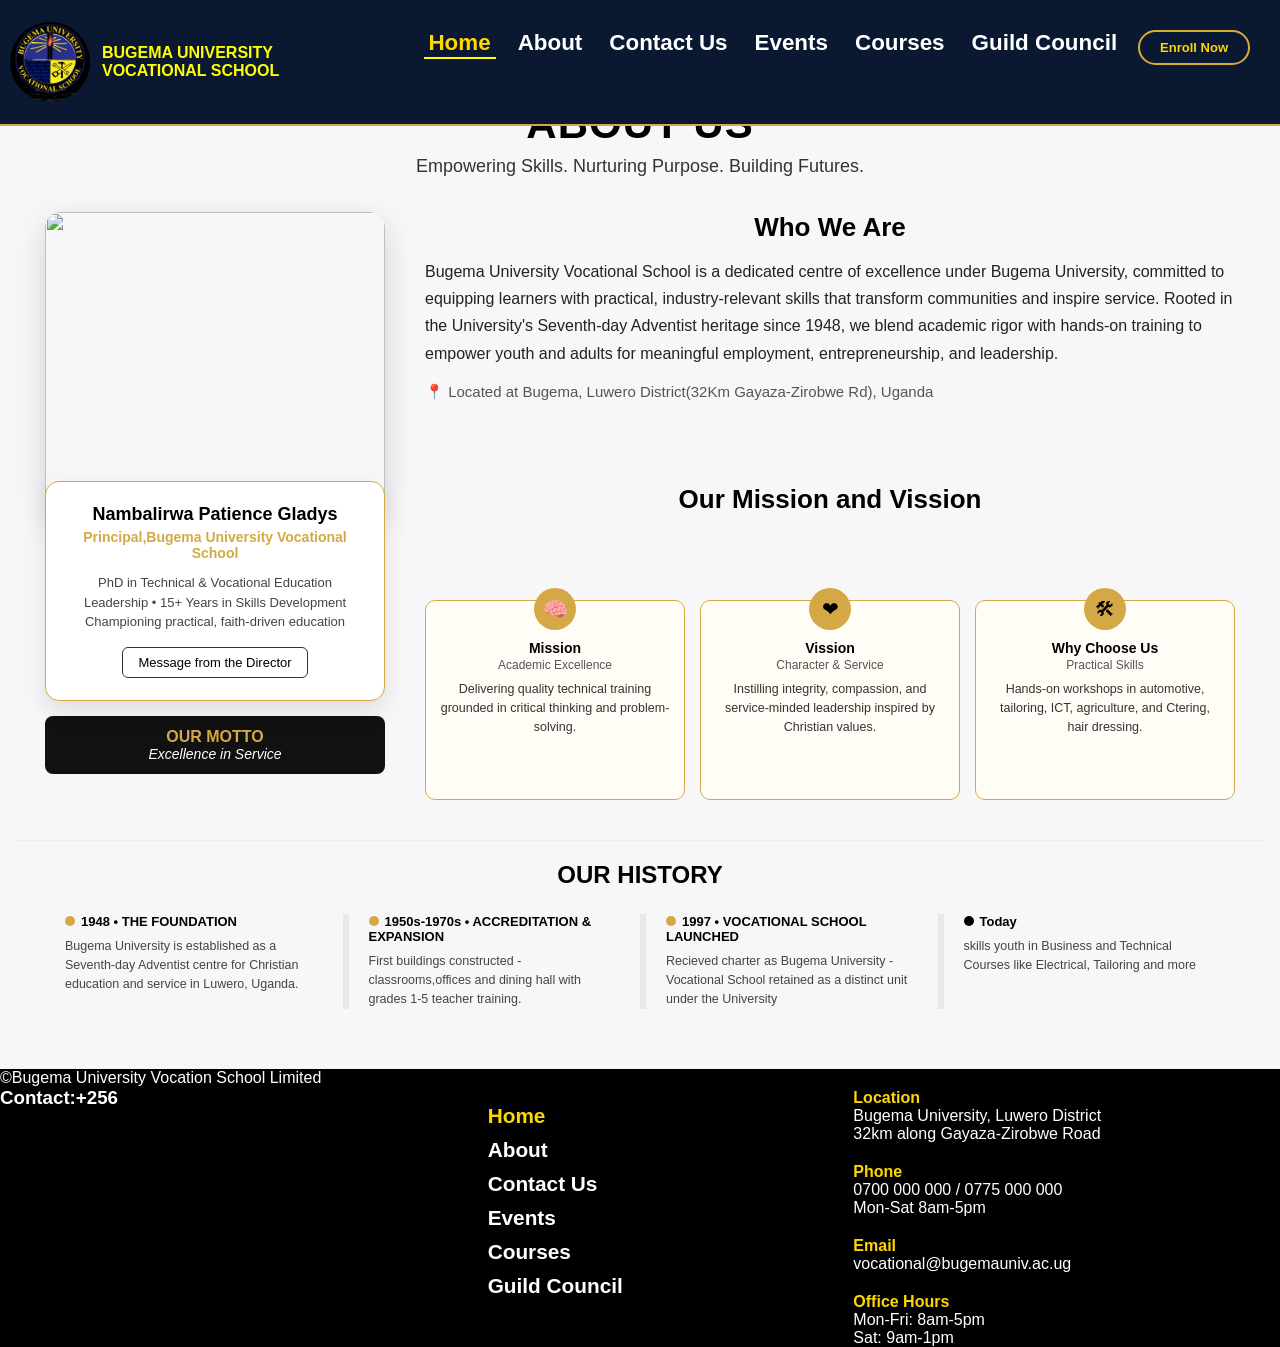
==== about.html @ 48e1a42b "first commit" ====
<!DOCTYPE html>
<html lang="en">
<head>
    <meta charset="UTF-8">
    <meta name="viewport" content="width=device-width, initial-scale=1.0">
    <title>about</title>
    <link rel="stylesheet" href="css/style.css">
</head>
<body>
        <!--navigation bar-->
<header>
<nav class="navbar">
   <div class="logo">
    <img  src="images\logo2.jpg" alt="logo">
    <b style="color:yellow; line-height:1.1;">BUGEMA UNIVERSITY<br>VOCATIONAL SCHOOL</b>
  </div>
  <!--Hambeguer Menu icons-->
  <div class="hambeguer-wrap" id="hambeguerWrap" onclick="toggleNav()">
  <div class="hambeguer">
    <span></span><span></span><span></span>
  </div>
  </div>

  <ul class="links hamdrawer" id="drawer">
      <div class="h1header">
  <h1>Bugema University Vocational School</h1>

  </div>
    <li class="home-active"><a  class="active ham-link" href="index.html"> <span>🏠</span>Home</a></li>
    <li><a href="about.html"  class="ham-link"><span>📖</span>About</a></li>
    <li><a href="contact.html" class="ham-link"><span>📞</span>Contact Us</a></li>
    <li><a href="event.html"  class="ham-link"><span>📆</span>Events</a></li>
    <li><a href="courses.html" class="ham-link"><span>📚</span>Courses</a></li>
    <li><a href="guild.html" class="ham-link"><span>👥</span>Guild Council</a></li>
      <div class="btn">
      <button><a  href="enroll.html" target="_blank" class="ham-button"><span>📝</span>Enroll Now</a></button>
  </div>
  </ul>
</nav>
<!--Overlay for navBar-->
<div class="overlay" id="overlay" onclick="toggleNav()"></div>
</header>
<!--about Content-->
 <div class="about-title">
      <h1>ABOUT US</h1>
      <p>Empowering Skills. Nurturing Purpose. Building Futures.</p>
    </div>

    <div class="about-main">
      <div class="director-img">
        <img src="images">
        <div class="director-card">
          <h3>Nambalirwa Patience Gladys</h3>
          <div class="role">Principal,Bugema University Vocational School</div>
          <p>PhD in Technical & Vocational Education Leadership • 15+ Years in Skills Development Championing practical, faith-driven education</p>
          <div class="director-btn-outline">Message from the Director</div>
        </div>
        <div class="motto">OUR MOTTO <span>Excellence in Service</span></div>
      </div>

      <div class="about-content">
        <h2>Who We Are</h2>
        <p class="desc">Bugema University Vocational School is a dedicated centre of excellence under Bugema University, committed to equipping learners with practical, industry-relevant skills that transform communities and inspire service. Rooted in the University's Seventh-day Adventist heritage since 1948, we blend academic rigor with hands-on training to empower youth and adults for meaningful employment, entrepreneurship, and leadership.</p>
        <div class="about-locate">📍 Located at Bugema, Luwero District(32Km Gayaza-Zirobwe Rd), Uganda </div>

        <h2 style="margin-top:80px;">Our Mission and Vission</h2>
        <div class="about-pillars">
          <div class="pillar"><div class="icon">🧠</div><h4>Mission</h4><small>Academic Excellence</small><p>Delivering quality technical training grounded in critical thinking and problem-solving.</p></div>
          <div class="pillar"><div class="icon">❤</div><h4>Vission</h4><small>Character & Service</small><p>Instilling integrity, compassion, and service-minded leadership inspired by Christian values.</p></div>
          <div class="pillar"><div class="icon">🛠</div><h4>Why Choose Us</h4><small>Practical Skills</small><p>Hands-on workshops in automotive, tailoring, ICT, agriculture, and Ctering, hair dressing.</p></div>
        </div>
      </div>
    </div>

    <div class="history">
      <h2>OUR HISTORY</h2>
      <div class="timeline">
        <div class="time-item"><h4><span class="dot"></span>1948 • THE FOUNDATION</h4><p>Bugema University is established as a Seventh-day Adventist centre for Christian education and service in Luwero, Uganda.</p></div>
        <div class="time-item"><h4><span class="dot"></span>1950s-1970s • ACCREDITATION & EXPANSION</h4><p>First buildings constructed -classrooms,offices and dining hall with grades 1-5 teacher training.</p></div>
        <div class="time-item"><h4><span class="dot"></span>1997 • VOCATIONAL SCHOOL LAUNCHED</h4><p>Recieved charter as Bugema University - Vocational School retained as a distinct unit under the University</p></div>
        <div class="time-item"><h4><span class="dot" style="background:black;"></span>Today</h4><p>skills youth in Business and Technical Courses like Electrical, Tailoring and more</p></div>
      </div>
    </div>

    <!--Footer-->
<footer>
  <div class="footer">
    <p>&copy;Bugema University Vocation School Limited</p>
    <h3>Contact:+256</h3>
    <h3><a href="mailto:Email:bugemavoc@gmail.com"></a></h3>
  </div>
  <div class="links">
    <ul class="nav-links">
   <li><a class="active " href="index.html">Home</a></li>
    <li><a href="about.html">About</a></li>
    <li><a href="contact.html">Contact Us</a></li>
    <li><a href="event.html">Events</a></li>
    <li><a href="courses.html">Courses</a></li>
      <li><a href="guild.html">Guild Council</a></li>
  
    </ul>
  </div>
 <div class="location">
   <div class="info-item"><div><b>Location</b><br>Bugema University, Luwero District<br>32km along Gayaza-Zirobwe Road</div></div>
      <div class="info-item"><div><b>Phone</b><br>0700 000 000 / 0775 000 000<br>Mon-Sat 8am-5pm</div></div>
      <div class="info-item"><div><b>Email</b><br>vocational@bugemauniv.ac.ug</div></>
      <div class="info-item"><div><b>Office Hours</b><br>Mon-Fri: 8am-5pm<br>Sat: 9am-1pm</div></div>
 </div>
</footer>
    <script  src="js/script.js"></script>
</body>
</html>
---- css/style.css ----
* {
    padding: 0;
    margin: 0;
    box-sizing: border-box;
   

    a {
        text-decoration: none;
    }
}

body {
    font-family: 'Poppins', sans-serif;
    background: #f2f6ff;
       background: #f7f7f9 !important;
    width: 100%;
    height: 100%;
}


    :root {
        --navy: #0a1931;
        --navy-card: rgba(10, 25, 49, 0.92);
        --gold: #d4af37;
        --gold-light: #f7d774;
        --gold-btn: #e8b84a;
        --green: #25d366;
        --green-dark: #128c7e;
    }
/* Navigation Bar */
header {
    position: relative;
}

header nav {
    display: flex;
    flex-direction: row;
    justify-content: space-between;
    align-content: center;
    padding: 10px;
    position: fixed;
    width: 100vw;
    top: 0;
    left: 0;
    z-index: 999;
    background-color: rgb(104, 104, 253);
    background-color: #0A1931;
    height: 14vh;
    border-bottom: 2px solid #d4a844;

}

nav ul {
    display: flex;
    gap: 15px;
    padding: 20px;
    justify-content: center;
    list-style-type: none;
    font-family: 'Franklin Gothic Medium', 'Arial Narrow', Arial, sans-serif;

}

nav ul li a.active {
    color: gold;
    position: relative;
}

nav ul li a.active::before {
    content: "";
    position: absolute;
    top: 0;
    left: 2px;
    width: 70%;
    padding: 10px;
    border-bottom: 2px solid yellow;
    bottom: 2px;
}

nav ul li a {
    color: darkblue;
    font-size: 1.4rem;
    font-weight: bold;
    color: #ffffff;
    text-decoration: none;
    padding: 6px;

}

nav ul li a:hover {
    cursor: pointer;
    /* color: rgb(72, 72, 206); */
    color: gold;
    transition: color 0.5s ease;
}

nav .logo {
    /* background: white; */
    display: flex;
    align-items: center;
    gap: 12px;
    justify-content: center;
    /* flex-shrink: 0; */
    /* text-align: center; */
}

nav .logo img {
    width: 80px;
    height: 80px;
    object-fit: cover;
    background-color: white;
    border-radius: 50%;
    object-position: center;
    /* filter: contrast(1.2) saturate(1.3);
     image-rendering: crisp-edges; */
}
.btn-apply{
  border:1.5px solid var(--gold);
  color:var(--gold);
  padding:8px 20px;border-radius:22px;
  text-decoration:none;font-weight:700;font-size:13px;
}
nav ul .btn button {
    /* padding: 10px 18px;
    border-radius: 5px;
    outline: none;
    background-color: rgb(243, 243, 56);
    box-shadow: 0 0 1px rgb(104, 102, 102);
    border: none;
    font-weight: bolder;
    margin-bottom: 80px;
    color: black;
    font-size: medium; */
 border:2px solid var(--gold);
  padding:8px 20px;
  border-radius:22px;
  text-decoration:none;font-weight:700;font-size:13px;
  background: none;

}
nav ul button a{
    color: gold;
}
nav ul button a:hover{
    color: white;
}
nav ul .btn button:hover {
   cursor: pointer;
    transition: 0.5ms background-color ease-in;
    cursor: pointer;
    
}

/* Hero section */
.heroContent::before {
    content: "";
    position: absolute;
    top: 0;
    left: 0;
    width: 100%;
    height: 100vh;
    /* background: rgba(0, 51, 102, 0.651); */
    background: rgba(0, 0, 0, 0.96);
    background-blend-mode: darken;

}

.heroContent img {
    width: 100vh;
    object-fit: cover;
    object-position: center;
    min-height: 650px;
    height: 80vh;
    width: 100vw;
    opacity: 0.6;
    background: rgba(0, 0, 0, 0.55);
    background-color: black;
    position: relative;
}

.heroContent .content {
    position: absolute;
    top: 30%;
    /* left: 21%; */
    /* transform: translate(-50%, -50%); */
    /* font-weight: bolder; */
    width: 100%;
    font-family: Verdana, Geneva, Tahoma, sans-serif;
    color: white;
    text-align: center;

}

.heroContent .content h1 {

    font-size: 2rem;
    padding-bottom: 7px;
    text-align: center;
    color: yellow;
}

.heroContent .content h2 {
    color: white;
    font-size: 3.5rem;
    padding: 3px;
}

.heroContent .content p {
    font-size: 1.2rem;
    /* padding: 10px; */
    font-weight: bolder;
    margin-right: 400px;
    font-style: italic !important;

}

.heroContent .content button {
    margin-top: 3px;
    padding: 15px 60px;
    outline: none;
    border: none;
    background-color: gold;
    border-radius: 10px;
    color: darkblue;
    font-size: large;
    font-weight: bolder;
    box-shadow: 0 0 10px black;
    margin: 10px;

}

.heroContent .content .btn-outline {
    border: 2px solid white;
    background: none;
    color: white;
}

.heroContent .content .btn-outline:hover {
    background-color: #000;
}

.heroContent .content .hero-btns {
    margin-top: 20px;
    /* margin-left: 5pc; */
}

.heroContent .content button:hover {
    background-color: yellow;
    cursor: pointer;
    transition: 5ms background-color ease;
}

 /* LEADERS */
      .leaders {
        max-width: 1250px;
        margin: auto;
        padding: 40px 15px;
        text-align: center;
        background: #f5f5f7;
      }
      .leaders h2 {
        font-size: 28px;
        font-weight: 900;
        color: #111;
      }
      .leaders .sub {
        color: #555;
        font-size: 13px;
        margin-top: 8px;
        margin-bottom: 30px;
      }
      .leader-grid {
        display: grid;
        grid-template-columns: repeat(3, 1fr);
        gap: 22px;
      }
      .leader-card {
        background: white;
        border-radius: 12px;
        padding: 24px 15px 20px;
        box-shadow: 0 10px 30px rgba(0, 0, 0, 0.07);
        position: relative;
        text-align: center;
      }
      .leader-card:before {
        content: "";
        position: absolute;
        top: 0;
        left: 20%;
        right: 20%;
        height: 4px;
        background: linear-gradient(90deg, #d4a844, #f7d67a, #d4a844);
      }
      .leader-card .badge {
        position: absolute;
        top: -10px;
        left: 50%;
        transform: translateX(-50%);
        background: #d4a844;
        color: black;
        font-size: 10px;
        font-weight: 900;
        padding: 4px 12px;
        border-radius: 20px;
        letter-spacing: 0.5px;
      }
     .leader-avatar {
        width: 110px;
        height: 110px;
        border-radius: 50%;
        margin: 10px auto;
        overflow: hidden;
        border: 3px solid white;
        box-shadow: 0 0 0 3px #0a2148;
        background: #ddd;
      }
       .leader-avatar img {
        width: 100%;
        height: 100%;
        object-fit: cover;
      }
      .leader-card h4 {
        font-size: 16px;
        font-weight: 800;
        margin-top: 12px;
        color: #111;
      }
      .leader-card small {
        color: #9a7a1f;
        font-weight: 700;
        font-size: 12px;
        display: block;
        margin: 3px 0;
      }
      .leader-card p {
        font-size: 11px;
        color: #444;
        line-height: 1.4;
        margin-top: 6px;
      }

/* About */
      .about-title {
        text-align: center;
        padding: 100px 20px 5px;
      
      }
      .about-title h1 {
        font-size: 42px;
        font-weight: 900;
        letter-spacing: 1px;
      }
      .about-title p {
        margin-top: 8px;
        font-size: 18px;
        color: #333;
      }
      .about-main {
        display: grid;
        grid-template-columns: 340px 1fr;
        gap: 40px;
        max-width: 1250px;
        margin: 30px auto;
        padding: 0 30px;
      }
      .director-img img {
        width: 100%;
        height: 300px;
        border-radius: 16px;
        box-shadow: 0 10px 30px rgba(0, 0, 0, 0.15);
      }
      .director-card {
        background: white;
        border: 1.5px solid #d4a844;
        border-radius: 14px;
        padding: 22px;
        text-align: center;
        margin-top: -35px;
        position: relative;
        box-shadow: 0 10px 25px rgba(0, 0, 0, 0.1);
      }
     .director-card h3 {
        font-size: 18px;
      }
      .director-card .role {
        color: #d4a844;
        font-weight: 700;
        font-size: 14px;
        margin: 4px 0 12px;
      }
      .director-card p {
        font-size: 13px;
        color: #444;
        line-height: 1.5;
      }
      .director-btn-outline {
        border: 1px solid #333;
        padding: 7px 15px;
        border-radius: 6px;
        display: inline-block;
        margin-top: 15px;
        font-size: 13px;
        cursor: pointer;
      }
      .motto {
        background: #111;
        color: #d4a844;
        text-align: center;
        padding: 12px;
        border-radius: 8px;
        margin-top: 15px;
        font-weight: 700;
      }
      .motto span {
        color: white;
        font-weight: 400;
        font-style: italic;
        display: block;
        font-size: 14px;
      }
      .about-content h2 {
        text-align: center;
        font-size: 26px;
        margin-bottom: 15px;
      }
      .about-content p.desc {
        font-size: 16px;
        color: #222;
        line-height: 1.7;
      }
      .about-locate {
        font-size: 15px;
        color: #555;
        margin-top: 12px;
         line-height: 1.7;
      }
      .about-pillars {
        display: grid;
        grid-template-columns: repeat(3, 1fr);
        gap: 15px;
        margin-top: 25px;
      }
      .pillar {
        border: 1.5px solid #d4a844;
        border-radius: 10px;
        padding: 25px 12px;
        text-align: center;
        position: relative;
        background: #fffdf5;
        margin-top: 60px;
        height: 200px;
      }
      .pillar .icon {
        width: 42px;
        height: 42px;
        background: #d4a844;
        border-radius: 50%;
        display: flex;
        align-items: center;
        justify-content: center;
        margin: -38px auto 10px;
        font-size: 20px;
      }
      .pillar h4 {
        font-size: 14px;
        font-weight: 800;
      }
      .pillar small {
        display: block;
        color: #555;
        font-size: 12px;
        margin: 2px 0 8px;
      }
      .pillar p {
        font-size: 12.5px;
        color: #333;
        line-height: 1.5;
      }
      .history {
        max-width: 1250px;
        margin: 40px auto;
        padding: 20px 30px;
        border-top: 1px solid #eee;
      }
      .history h2 {
        text-align: center;
        font-size: 24px;
        margin-bottom: 25px;
      }
      .timeline {
        display: grid;
        grid-template-columns: repeat(4, 1fr);
        gap: 0;
      }
      .time-item {
        border-left: 6px solid #e9e9e9;
        padding: 0 20px;
      }
      .time-item:first-child {
        border-left: none;
      }
      .time-item h4 {
        font-size: 13px;
        font-weight: 800;
        margin-bottom: 8px;
      }
      .time-item p {
        font-size: 12.5px;
        color: #444;
        line-height: 1.5;
      }
      .dot {
        width: 10px;
        height: 10px;
        background: #d4a844;
        border-radius: 50%;
        display: inline-block;
        margin-right: 6px;
      }

/* Events Page */
            :root {
                --navy: #1a237e;
                --yellow: #ffeb3b;
                --gray: #f5f7fb;
            }


            .event-hero h2 {
                font-size: 48px;
                font-weight: 900;
                margin-bottom: 10px;
            }
            .event-search-box {
                background: white;
                max-width: 560px;
                margin: 0 auto 20px;
                border-radius: 999px;
                display: flex;
                align-items: center;
                padding: 12px 18px;
                gap: 10px;
            }
            .event-search-box input {
                border: none;
                outline: none;
                width: 100%;
                font-size: 16px;
            }
            .event-filters {
                display: flex;
                gap: 10px;
                justify-content: center;
                flex-wrap: wrap;
            }
            .event-filters button {
                border: none;
                padding: 10px 20px;
                border-radius: 999px;
                font-weight: 700;
                cursor: pointer;
                background: white;
                color: var(--navy);
            }
            .event-filters button.active {
                background: var(--yellow);
            }
            .event-section {
                padding: 40px 5%;
            }
            .event-section-head {
                display: flex;
                justify-content: space-between;
                align-items: center;
                margin-bottom: 22px;
            }
            .event-section-head h3 {
                font-size: 32px;
                color: black;
                font-weight: 900;
            }
            .event-grid {
                display: grid;
                grid-template-columns: repeat(3, 1fr);
                gap: 22px;
            }
            .event-card {
                background: white;
                border-radius: 18px;
                overflow: hidden;
                box-shadow: 0 8px 30px rgba(0, 0, 0, 0.08);
                transition: 0.2s;
            }
            .event-card.hide {
                display: none;
            }
            .event-card-top {
                position: relative;
                height: 200px;
            }
            .event-card-top img {
                width: 100%;
                height: 100%;
                object-fit: cover;
                object-position: center;
            }
         
            .event-badge-cat {
                position: absolute;
                top: 12px;
                right: 12px;
                background: var(--yellow);
                color: var(--navy);
                padding: 6px 12px;
                border-radius: 999px;
                font-weight: 800;
                font-size: 12px;
            }
            .event-card-body {
                padding: 18px;
            }
            .event-card-body h4 {
                color: #0A1931;
                font-size: 18px;
                margin-bottom: 10px;
            }
            .event-meta {
                display: flex;
                gap: 6px;
                font-size: 14px;
                color: #555;
                margin: 6px 0;
            }
            #noResult {
                text-align: center;
                padding: 40px;
                color: #777;
                display: none;
                font-size: 18px;
            }

.actions {
    display: flex;
    gap: 6px;
   margin-left: 10px;
   
}

.btn-blue {
   background:linear-gradient(90deg,#E8B84A,#F9DC7B);
    color: black;
    border: none;
    padding: 6px 3px !important;
    border-radius: 10px;
    font-size: 14px;
    cursor: pointer;
    flex: 1;
    font-weight: bolder;
}

.btn-light {
    background: #ffecec;
    color: #c0392b;
    border: none;
    padding:  3px;
    border-radius: 10px;
    font-size: 14px;
    cursor: pointer;
    flex: 1;
    font-weight: bolder;
}

.past-card {
    opacity: 0.9;
}

.past-card.img-box {
    filter: grayscale(20%);
}

/* VIDEO MODAL */
#videoModal {
    position: fixed;
    top: 0;
    left: 0;
    width: 100%;
    height: 100%;
    background: rgba(0, 0, 0, 0.85);
    display: none;
    justify-content: center;
    align-items: center;
    z-index: 9999;
}

#videoModal.active {
    display: flex;
}

.modal-box {
    background: white;
    width: 92%;
    max-width: 600px;
    border-radius: 12px;
    overflow: hidden;
    position: relative;
}

.modal-box video {
    width: 100%;
    height: 320px;
    background: black;
}

.closeV {
    position: absolute;
    top: 8px;
    right: 12px;
    font-size: 28px;
    color: white;
    background: rgba(0, 0, 0, 0.6);
    width: 32px;
    height: 32px;
    border-radius: 50%;
    text-align: center;
    line-height: 28px;
    cursor: pointer;
    z-index: 10;
}


/* Courses */
.courses-sec {
    padding: 40px 20px;
    background: #f6f8fc;
    font-family: Segoe UI;
}

.courses-sec h2 {
    text-align: center;
    color: #004AAD;
    margin: 0;
}

.sub {
    text-align: center;
    color: gray;
    margin-bottom: 20px;
}

.filter-bar {
    text-align: center;
    margin-bottom: 25px;
   
}

.f-btn {
    padding: 7px 16px;
    border-radius: 20px;
    border: 1px solid #004AAD;
    background: #fff;
    color: #004AAD;
    margin: 4px;
    cursor: pointer;
}

.f-btn.active {
    background: #004AAD;
    color: #fff;
}

.course-grid {
    display: grid;
    grid-template-columns: repeat(3, 1fr);
    gap: 20px;
    max-width: 1100px;
    margin: auto;
    margin-left: 60px;
}

.c-card {
    background: #fff;
    border-radius: 14px;
    overflow: hidden;
    box-shadow: 0 4px 14px rgba(0, 0, 0, 0.08);
    transition: 0.3s;
    width: 380px;

}

.c-card:hover {
    transform: translateY(-6px);
    box-shadow: 0 10px 24px rgba(0, 0, 0, 0.15);
}

.img-wrap {
    position: relative;
    height: 170px;
}

.img-wrap img {
    width: 100%;
    height: 100%;
    object-fit: cover;
    object-position: center;
}

.cert-badge {
    position: absolute;
    top: 10px;
    left: 10px;
    background: #fff;
    font-size: 11px;
    padding: 4px 8px;
    border-radius: 20px;
}

.enroll-badge {
    position: absolute;
    bottom: 10px;
    right: 10px;
    background: #f7b100;
    font-size: 11px;
    padding: 4px 8px;
    border-radius: 20px;
    font-weight: bold;
}

.c-body {
    padding: 14px;
}

.top-row {
    display: flex;
    justify-content: space-between;
    align-items: center;
}

.dur {
    font-size: 12px;
    background: #eef5ff;
    color: #004AAD;
    padding: 3px 8px;
    border-radius: 10px;
}

.c-body h3 {
    margin: 8px 0 4px;
    font-size: 15px;
}

.short {
    font-size: 13px;
    color: #555;
    margin: 0 0 8px;
}


.exp-btn {
    width: 100%;
    border: 1px solid #004AAD;
    background: #fff;
    color: #004AAD;
    padding: 7px;
    border-radius: 7px;
    cursor: pointer;
}

.expand-box {
    max-height: 0;
    overflow: hidden;
    transition: 0.4s;
}

.expand-box.open {
    max-height: 260px;
    margin-top: 10px;
}

.apply {
    width: 100%;
    background: #004AAD;
    color: #fff;
    border: none;
    padding: 8px;
    border-radius: 7px;
    margin-top: 8px;
    cursor: pointer;
}

/* contact page */
 

            /* ===== TITLE CONTACT US ===== */
            .contact-page-title {
                text-align: center;
                margin-bottom: 22px;
            }
            .contact-page-title h1 {
                color:#0a1f4a;
                font-size: 42px;
                font-weight:bold;
                letter-spacing: 2px;
                font-family: "Times New Roman", serif;
                 padding: 100px 20px 5px;
            }

            /* ===== CONTENT GRID - LEFT FORM + RIGHT INFO ===== */
            .contact-content {
                max-width: 1200px;
                margin: 0 auto;
                display: grid;
                grid-template-columns: 1fr 1fr;
                gap: 28px;
                align-items: start;
                margin-bottom: 40px;
            }

            /* LEFT CARD - SEND MESSAGE */
            .contact-card-form {
                border: 3px solid var(--gold);
                border-radius: 14px;
                padding: 28px 3% 36px;
                height: 540px;
                
            
            }
            .contact-card-form h3 {
                color: var(--gold-light);
                font-size: 20px;
                margin-bottom: 14px;
            }
            .field {
                margin-bottom: 14px;
            }
            .field label {
                font-size: 17px;
                font-weight: 700;
                display: block;
                margin-bottom: 5px;
                color: gold;
            }
            .field input,
            .field textarea {
                width: 100%;
                background: transparent;
                border: 2px solid white;
                border-radius: 8px;
                padding: 9px 12px;
                color: white;
                font-size: 13px;
                outline: none;
            }
            .field input::placeholder,
            .field textarea::placeholder {
                color: #cbd5e1;
                font-size: 12px;
            }
            .field textarea::placeholder{
                color: #000;
            }
            .field input:focus,
            .field textarea:focus {
                border-color: var(--gold);
            }
            .contact-btn-send {
                width: 100%;
                background: var(--gold-btn);
                color: var(--navy);
                border: none;
                padding: 10px;
                border-radius: 20px;
                font-weight: 800;
                font-size: 14px;
                cursor: pointer;
                margin-top: 4px;
            }
            .contact-btn-whats-form {
                display: flex;
                align-items: center;
                justify-content: center;
                gap: 8px;
                background: var(--green);
                color: white;
                border: none;
                padding: 9px;
                border-radius: 15px;
                font-weight: 700;
                font-size: 13px;
                cursor: pointer;
                width: 65%;
                margin: 12px auto 0;
                text-decoration: none;
            }

            /* RIGHT CARDS - INFO BOXES */
            .contact-right-col {
                display: flex;
                flex-direction: column;
                gap: 12px;
            }
            .contact-info-box {
                border: 3px solid var(--gold);
                border-radius: 12px;
                padding: 14px 16px;
                background: var(--navy-card);
                display: flex;
                gap: 14px;
                align-items: flex-start;
            }
            .contact-icon-circle {
                width: 38px;
                height: 38px;
                min-width: 38px;
                background: var(--gold-btn);
                border-radius: 50%;
                display: grid;
                place-items: center;
                color: var(--navy);
                font-size: 18px;
            }
            .contact-info-box b {
                font-size: 13px;
                display: block;
                color: var(--gold-light);
            }
            .contact-info-box span {
                font-size: 12px;
                color: #e2e8f0;
                line-height: 1.4;
            }
            .contact-info-box small {
                font-size: 11px;
                color: #94a3b8;
                display: block;
                margin-top: 2px;
            }

            /* MAP BOX SPECIAL */
            .map-box {
                flex-direction: column;
            }
            .map-top {
                display: flex;
                align-items: center;
                gap: 8px;
                color: var(--gold-light);
                font-weight: 700;
                font-size: 14px;
                margin-bottom: 10px;
            }
            .map-img {
                background: #1e293b;
                border-radius: 10px;
                height: 92px;
                display: grid;
                place-items: center;
                position: relative;
                overflow: hidden;
                border: 1px solid #334155;
            }
            .map-pin {
                font-size: 26px;
                color: var(--gold);
            }
            .map-img small {
                position: absolute;
                bottom: 6px;
                font-size: 9px;
                color: #cbd5e1;
            }
            .view-maps {
                position: absolute;
                right: 8px;
                bottom: 6px;
                font-size: 9px;
                background: rgba(255, 255, 255, 0.9);
                color: var(--navy);
                padding: 3px 7px;
                border-radius: 4px;
                font-weight: 700;
                text-decoration: none;
            }

            /* ACTION BUTTONS BOTTOM RIGHT */
            .action-row {
                display: grid;
                grid-template-columns: 1fr 1fr;
                gap: 12px;
                margin-top: 2px;
            }
            .btn-call {
                background: var(--gold-btn);
                color: var(--navy);
                border: none;
                padding: 11px;
                border-radius: 20px;
                font-weight: 800;
                font-size: 13px;
                cursor: pointer;
                display: flex;
                align-items: center;
                justify-content: center;
                gap: 6px;
                text-decoration: none;
            }
            .btn-whats {
                background: var(--green);
                color: white;
                border: none;
                padding: 11px;
                border-radius: 20px;
                font-weight: 800;
                font-size: 13px;
                cursor: pointer;
                display: flex;
                align-items: center;
                justify-content: center;
                gap: 6px;
                text-decoration: none;
            }


            /* courses */

                        /* ===== ROOT COLORS ===== */
            :root {
                --navy: #0a1931;
                --navy-light: #13294b;
                --gold: #d4af37;
                --gold-light: #f7d774;
                --gold-bg: #fff8e1;
                --bg: #f8f9fc;
                --card-shadow: 0 8px 24px rgba(10, 25, 49, 0.08);
            }
    
            /* ===== TITLE SECTION ===== */
            .course-title-section {
                padding: 28px 4% 18px;
                max-width: 1300px;
                margin: 0 auto;
            }
            .course-title-section h1 {
                font-size: 32px;
                font-weight: 800;
                color: #0f172a;
                letter-spacing: -0.5px;
                padding: 120px 20px 20px;
            }
            .course-title-section p {
                color: #64748b;
                font-size: 19px;
                margin-top: 4px;
            }

            /* ===== SEARCH + FILTER BAR - MAIN FUNCTIONALITY ===== */
            .course-toolbar {
                max-width: 1300px;
                margin: 0 auto;
                padding: 0 4% 18px;
                display: flex;
                gap: 12px;
                align-items: center;
                flex-wrap: wrap;
            }
            .course-search-box {
                position: relative;
                flex: 1;
                min-width: 260px;
                max-width: 340px;
            }
            .course-search-box input {
                width: 100%;
                padding: 10px 14px 10px 36px;
                border: 1.5px solid #e2e8f0;
                border-radius: 10px;
                font-size: 13px;
                outline: none;
                background: white;
            }
            .course-search-box input:focus {
                border-color: var(--gold);
            }
            .course-search-box span {
                position: absolute;
                left: 11px;
                top: 50%;
                transform: translateY(-50%);
                color: #94a3b8;
            }
            .course-filters {
                display: flex;
                gap: 8px;
                flex-wrap: wrap;
            }
            .course-filter-btn {
                padding: 7px 14px;
                border-radius: 18px;
                border: 1.5px solid #e2e8f0;
                background: white;
                font-size: 12px;
                font-weight: 600;
                cursor: pointer;
                transition: 0.2s;
                color: #334155;
            }
            .course-filter-btn.active {
                background: var(--gold);
                border-color: var(--gold);
                color: var(--navy);
               
            }
            .course-sort-box span{
                font-size: 15px;
            }
            .course-sort-box {
                margin-left: auto;
                display: flex;
                align-items: center;
                gap: 6px;
                font-size: 12px;
                color: #64748b;
            }
            .course-sort-box select {
                border: 1px solid #e2e8f0;
                padding: 6px 10px;
                border-radius: 8px;
                font-size: 12px;
                font-weight: 600;
                background: white;
            }
            /* ===== COURSE GRID ===== */
            .course-grid-wrap {
                max-width: 1300px;
                margin: 0 auto;
                padding: 0 4%;
            }
            .course-grid {
                display: grid;
                grid-template-columns: repeat(auto-fill, minmax(300px, 1fr));
                gap: 20px;
            }
            .course-card {
                background: white;
                border-radius: 14px;
                overflow: hidden;
                box-shadow: var(--card-shadow);
                border: 1px solid #eef2f7;
                transition: 0.3s;
                cursor: pointer;
            }
            .course-card:hover {
                transform: translateY(-4px);
                box-shadow: 0 14px 34px rgba(10, 25, 49, 0.12);
            }
            .course-card-img {
                height: 155px;
                position: relative;
                overflow: hidden;
                background: #e2e8f0;
            }
            .course-card-img img {
                width: 100%;
                height: 100%;
                object-fit: cover;
            }
            .course-badge {
                position: absolute;
                left: 10px;
                bottom: 10px;
                background: var(--gold-bg);
                color: #7a5d0a;
                border: 1px solid var(--gold);
                font-size: 10px;
                font-weight: 800;
                padding: 4px 10px;
                border-radius: 12px;
                display: flex;
                align-items: center;
                gap: 4px;
            }
            .course-card-body {
                padding: 14px;
            }
            .course-card-body h3 {
                font-size: 14px;
                line-height: 1.3;
                color: #0f172a;
                min-height: 36px;
            }
            .course-meta {
                display: flex;
                justify-content: space-between;
                margin: 10px 0;
                font-size: 11px;
                color: #64748b;
            }
            .course-meta span {
                display: flex;
                align-items: center;
                gap: 4px;
            }
            .course-meta .enrolled {
                color: #475569;
                font-weight: 600;
            }
            .course-btn-view {
                width: 100%;
                background: var(--navy);
                color: var(--gold-light);
                border: none;
                padding: 9px;
                border-radius: 8px;
                font-weight: 700;
                font-size: 12px;
                cursor: pointer;
                margin-top: 4px;
            }
            .course-btn-view:hover {
                background: var(--navy-light);
            }

        .course-filter-btn{
            font-size: 15px;
        }
            /* ===== MODAL - VIEW DETAILS FUNCTIONALITY ===== */
            .course-modal-overlay {
                position: fixed;
                inset: 0;
                background: rgba(10, 25, 49, 0.75);
                display: none;
                place-items: center;
                z-index: 999;
                padding: 20px;
            }
            .course-modal-overlay.show {
                display: grid;
            }
            .course-modal {
                background: white;
                max-width: 560px;
                width: 100%;
                border-radius: 16px;
                overflow: hidden;
                border: 2px solid var(--gold);
            }
            .course-modal-img {
                height: 220px;
                position: relative;
            }
            .course-modal-img img {
                width: 100%;
                height: 100%;
                object-fit: cover;
            }
            .course-modal-close {
                position: absolute;
                top: 12px;
                right: 12px;
                background: rgba(0, 0, 0, 0.6);
                color: white;
                border: none;
                width: 32px;
                height: 32px;
                border-radius: 50%;
                cursor: pointer;
                font-size: 18px;
            }
            .course-modal-body {
                padding: 20px;
            }
            .course-modal-body h2 {
                font-size: 20px;
                color: var(--navy);
            }
            .course-modal-body p {
                font-size: 13px;
                color: #475569;
                margin: 10px 0;
                line-height: 1.5;
            }
            .course-modal-actions {
                display: flex;
                gap: 10px;
                margin-top: 16px;
            }
            .course-modal-actions button {
                flex: 1;
                padding: 12px;
                border-radius: 10px;
                font-weight: 800;
                border: none;
                cursor: pointer;
            }
            .course-btn-enroll {
                background: var(--gold);
                color: var(--navy);
            }
            .course-btn-close2 {
                background: #f1f5f9;
                color: var(--navy);
            }
/* Guild page */

      .title {
        text-align: center;
        padding: 120px 0 10px;
      }
      .title h1 {
        font-size: 32px;
        font-weight: 900;
      }
      .title p {
        color: #555;
        margin-top: 6px;
      }
      .guild-org {
        max-width: 1200px;
        margin: 20px auto;
        position: relative;
        cursor: pointer;
      }
      .guild-row {
        display: flex;
        justify-content: center;
        gap: 30px;
        flex-wrap: wrap;
      }
      .guild-card {
        background: white;
        border-radius: 14px;
        width: 230px;
        text-align: center;
        padding: 18px 12px 14px;
        box-shadow: 0 8px 24px rgba(0, 0, 0, 0.08);
        border-top: 4px solid #d4a844;
        position: relative;
      }
      .guild-card img {
        width: 190px;
        height: 190px;
        border-radius: 50%;
        object-fit: cover;
        object-position: center;
        border: 3px solid #0a2148;
      }
      .guild-card h4 {
        font-size: 16px;
        margin-top: 10px;
        font-weight: 800;
      }
      .guild-card small {
        color: #8a6d1b;
        font-weight: 700;
        font-size: 13px;
        display: block;
      }
      .guild-card .badge {
        background: #0a2148;
        color: #d4a844;
        font-size: 10px;
        padding: 4px 10px;
        border-radius: 12px;
        position: absolute;
        top: -10px;
        left: 50%;
        transform: translateX(-50%);
        white-space: nowrap;
        font-weight: 800;
      }
      .guild-card .role {
        font-size: 14px;
        color: #444;
        margin-top: 4px;
        line-height: 1.3;
      }
      .line-v {
        width: 2px;
        height: 30px;
        background: #d4a844;
        margin: 0 auto;
      }
      .line-h {
        height: 2px;
        background: #d4a844;
        width: 70%;
        margin: 0 auto;
      }
      .ministers {
        display: grid;
        grid-template-columns: repeat(5, 1fr);
        gap: 15px;
        max-width: 1200px;
        margin: 30px auto;
        padding: 0 15px;
        cursor: pointer;
      }
      .gc-modal {
                display: none;
                position: fixed;
                inset: 0;
                background: rgba(0, 20, 50, 0.6);
                backdrop-filter: blur(4px);
                align-items: center;
                justify-content: center;
                z-index: 999;
                padding: 15px;
            }
            .gc-modal-box {
                background: white;
                border-radius: 20px;
                padding: 26px;
                max-width: 360px;
                width: 100%;
                text-align: center;
                animation: pop 0.3s;
            }
            @keyframes pop {
                from {
                    transform: scale(0.85);
                    opacity: 0;
                }
                to {
                    transform: scale(1);
                    opacity: 1;
                }
            }
            .gc-modal-box img {
                width: 150px;
                height: 150px;
                border-radius: 50%;
                object-fit: cover;
                object-position: center;
                border: 4px solid #f7b100;
            }

/* Footer */
footer {
    background-color: black;
    color: white;
    display: grid;
    grid-template-columns: repeat(3, 1fr);
    justify-content: center;
}

footer ul {
    display: flex;
    flex-direction: column;
    justify-content: space-between;
    align-content: center;
    margin-left: 50px;
    list-style: none;
    margin-top: 30px;

}

footer ul li a:hover {
    color: gold;
}
footer ul li a.active{
    color: gold;
}

footer ul li {
    margin: 5px;

}

footer ul li a {
    color: white;
    font-size: 1.3rem;
    text-decoration: none;
    padding: 6px;
    font-weight: bolder;
}
footer .info-item{
margin-top: 20px;
}
footer .info-item b{
    color: gold;
}
/* hambeguer styles */
.h1header {
      background-color: #0A1931;
    color: white;
    display: none;
    top: 0;
    width: 100%;
    position: absolute;
    left: 0;
    font-family: Arial, Helvetica, sans-serif;



}

.hamdrawer span {
    margin: 5px;
    display: none;
}

.h1header h1 {
    font-size: 15.2px;
    padding: 30px 10px;
    white-space: nowrap;
    color: gold;



}

.hambeguer {
    display: none;
}

.hambeguer-wrap {
    display: none;

}

.overlay {
    display: none;
}

/* Media Queries */
@media(max-width:760px) {

    /* Hambeguer Menu */
    .hambeguer-wrap {
        position: relative;
        width: 44px;
        height: 44px;
        display: none;
        place-items: center;
        border-radius: 50%;
        cursor: pointer;
    }

    .hamdrawer span {
        display: initial;


    }

    .hamdrawer .home-active {
        background: #003366;
        border-radius: 10px;
        padding: 7px;

    }

    .hamdrawer li {
        padding: 6px;
    }

    .h1header {
        display: block;

    }

    .navbar {
        position: relative;
    }
    .navbar ul li a{
        color: #0a1f4a;
        
    }

    .hamdrawer li a:hover {
        color: black;
    }

    .hambeguer {

        width: 38px;
        height: 38px;
        display: grid;
        place-items: center;
        cursor: pointer;
        transition: 0.2s;

    }

    .hambeguer span {
        width: 20px;
        height: 2.5px;
        background: white;
        display: block;
        margin: 3px;
        border-radius: 3px;
        transition: 0.35s cubic-bezier(0.4, 0, 0.2, 1);

    }

    header nav {
       
        height: 13vh;

    }

    /* when X active */
    .hambeguer-wrap.active .hambeguer span:nth-child(1) {
        transform: translateY(6px) rotate(45deg);
    }

    .hambeguer-wrap.active .hambeguer span:nth-child(2) {
        opacity: 0;
        transform: scaleX(0)
    }

    .hambeguer-wrap.active .hambeguer span:nth-child(3) {
        transform: translateY(-6px) rotate(-45deg);
    }

    .hambeguer-wrap.active::after {
        opacity: 0;
    }

    /* Overlay */
    .overlay {
        position: fixed;
        inset: 0;
        background: rgba(0, 10, 30, 0.45);
        backdrop-filter: blur(3px);
        opacity: 0;
        visibility: hidden;
        transition: 0.3s;
        z-index: 999;
    }

    .overlay.show {
        opacity: 1;
        visibility: visible;
    }

    .hamdrawer {
        position: fixed;
        top: 0;
        left: 0;
        height: 90dvh;
        width: 300px;
        /* max-width: 80vw; */
        display: flex;
        flex: 1;
        flex-direction: column;
        background: white;
        box-shadow: 8px 0 30px rgba(0, 0, 0, 0.072);
        transform: translateX(-100%);
        transition: 0.4s cubic-bezier(0.4, 0, 0.2, 1);
        z-index: 95;
    
    }

    ul.hamdrawer li{
        padding: 8px 16px;
        width: 100%;
    }
   .navbar b{
    display: none;
   }
   .navbar ul li a.active::before{
    content: none;
   }
   .navbar ul li a.active:hover{
    color: white;
   }
    .hamdrawer .btn button {
        padding: 10px 40px;
        border-radius: 10px;
        background-color: yellow;
        box-shadow: 0 0 2px black;

    }

    .hamdrawer .btn button a {
        color: black;
        font-size: 0.8rem;
    }

    .hamdrawer .btn button:hover {
        background-color: #003366;

    }

    .hamdrawer .btn button a:hover {
        color: white;

    }

    .hamdrawer.open {
        transform: translateX(0);

    }

    .hambeguer-wrap {
        display: block;
    }

    /* hero section */

    .heroContent::before {
        height: 196dvw;
    }
     .heroContent .content  h1{
        font-size: 1.5rem;
     }

    .heroContent .content h2 {
        font-size: 2rem;

    }

    .heroContent .content h3 {
        font-size: 1.1rem;
        color: white;
        font-weight: lighter;
        letter-spacing: 1.5px;
        margin-left: 5px;
        white-space: wrap;
    }

    .heroContent .content button {
        margin-top: 2px;
        padding: 10px 10px;


    }

    .heroContent .content .hero-btns {
        margin-top: 15px;
        margin-right: 80px;
    }

    /* LEADERS in home page */
    
          .leader-grid {
        grid-template-columns: repeat(1, 1fr);
        gap: 22px;
      }
      .leader-card {
        background: white;
        border-radius: 12px;
        padding: 24px 15px 20px;
        box-shadow: 0 10px 30px rgba(0, 0, 0, 0.07);
        position: relative;
        text-align: center;
      }


/* about */
   
    .about-title {
        padding: 40px 20px 5px;
      
      }
      .about-title h1 {
        font-size: 28px;
    
      }
      .about-title p {
        white-space: nowrap;
        font-size: 14px;
      }
      .about-main {
        grid-template-columns: repeat(1,1fr);
        margin: 10px auto;
        padding: 0 20px;
      }
        .about-content p.desc {
        font-size: 15px;
        color: #222;
        line-height: 1.3;
      }
     .about-pillars {
        grid-template-columns: repeat(1, 1fr);
        gap: 1px;
        margin-top: 2px;
      }
      .pillar {
        padding: px 12px;
        text-align: center;
        position: relative;
        background: #fffdf5;
        margin-top: 20px;
        height: 200px;
      }
      .history {
      
        margin: 10px auto;
        padding: 20px 30px;
   
      }
      .history h2 {
      
        font-size: 20px;
        margin-bottom: 20px;
      }
      .timeline {
        display: grid;
        grid-template-columns: repeat(1, 1fr);
        gap: 19px;
      }


      /* contact us */
      .main-bg{
        padding: 20px 20px;
      }
       
      .contact-content {
        grid-template-columns: 1fr;
        }
        .contact-page-title h1 {
            font-size: 32px;
        }
        

        .contact-page-title {
                text-align: center;
                margin-bottom: 15px;
            }
        .contact-page-title h1 {
                color:#0a1f4a;
                font-size: 30px;
             
                 padding: 10px 20px 5px;
            }
        .event-grid {
                    grid-template-columns: 1fr;
                }
        .event-hero h2 {
                    font-size: 18px;
                    white-space: nowrap;
                    margin-bottom: 12px;
                    
                }

            .event-search-box {
                margin: 0 auto 13px;
                border-radius: 99px;
                padding: 7px 18px;
              
            }
            .event-search-box input {
                width: 100%;
                font-size: 14px;
            }
            .event-filters {
                gap: 6px;
                flex-wrap: nowrap;
            }
            .event-filters button {
                padding: 6px 15px;
                border-radius: 10px;
                font-size: 12px;
            }
          
         .event-hero p{
            white-space: nowrap;
            padding: 10px 5px;
 
         }
        .event-section-head h3 {
                font-size: 25px;
            }
        .event-section h4{
                font-size: 15px;
                white-space: nowrap;
            }
        .event-badge-cat {
                position: absolute;
                top: 7px;
                right: 7px;
                padding: 3px 6px;
                font-size: 9px;
            }
        .btn-blue, .btn-light {
                padding: 4px 2px !important;
                border-radius: 10px;
                font-size: 12px;
                margin-bottom: 10px;
                
        }

    /* courses */
        .toolbar {
                flex-direction: column;
                align-items: stretch;
                }
        .sort-box {
                margin-left: 0;
            }
        .title-section {
                padding: 15px 4% 18px;
             
            }
        .title-section h1 {
                font-size: 25px;
                white-space: nowrap;
                 padding: 10px 0 10px;
            }
        .title-section p {
                color: #111111;
                font-size: 15px;
                margin-top: 0;
            }
            .filter-btn {
                padding: 5px 20px;
                border-radius: 15px;
                font-size: 12px;

            }
            .badge {
               display: none;
            }
     
            .card-body h3 {
                font-size: 13px;
                white-space: nowrap;
                line-height: 1;
                min-height: 0;
            }
            .modal-body h2 {
                font-size: 13px;
                
            }
            .modal{
                width: 320px;
                
               
            }
            .modal-body p {
                font-size: 13px;
                line-height: 1.4;
            }
            .modal-actions {
                margin-top: 16px;
            }
            .modal-actions button {
          
                padding: 8px;
                border-radius: 10px;
            }

            /* Guild council */
        .title {
            padding: 20px 0 10px;
            }
        .title h1 {
            font-size: 23px;
      }
         .title p {
        margin-top: 3px;
        white-space: nowrap;
        font-size: 12px;
      }
     .guild-row {
        gap: 15px;
     
      }
      .guild-card {
        width: 300px;

      }
      .guild-card img {
        width: 200px;
        height: 200px;
      }
       .ministers {
            grid-template-columns: repeat(1,1fr);

      }

        
    /* footer */
    footer {
        display: grid;
        grid-template-columns: repeat(4, 1fr);
        justify-content: center;
        padding: 40px 20px 15px;
    }
   
    footer ul {

        margin-left: 100px;
        list-style: none;
        margin-top: 30px;
    }

    footer .footer {
        margin-top: 40px;
    }

    footer ul li a {
        font-size: 1.2rem;
    }

    footer .location {
        font-size: 12px;
        padding-bottom: 100px;
        margin-left: 60px;
    }
}
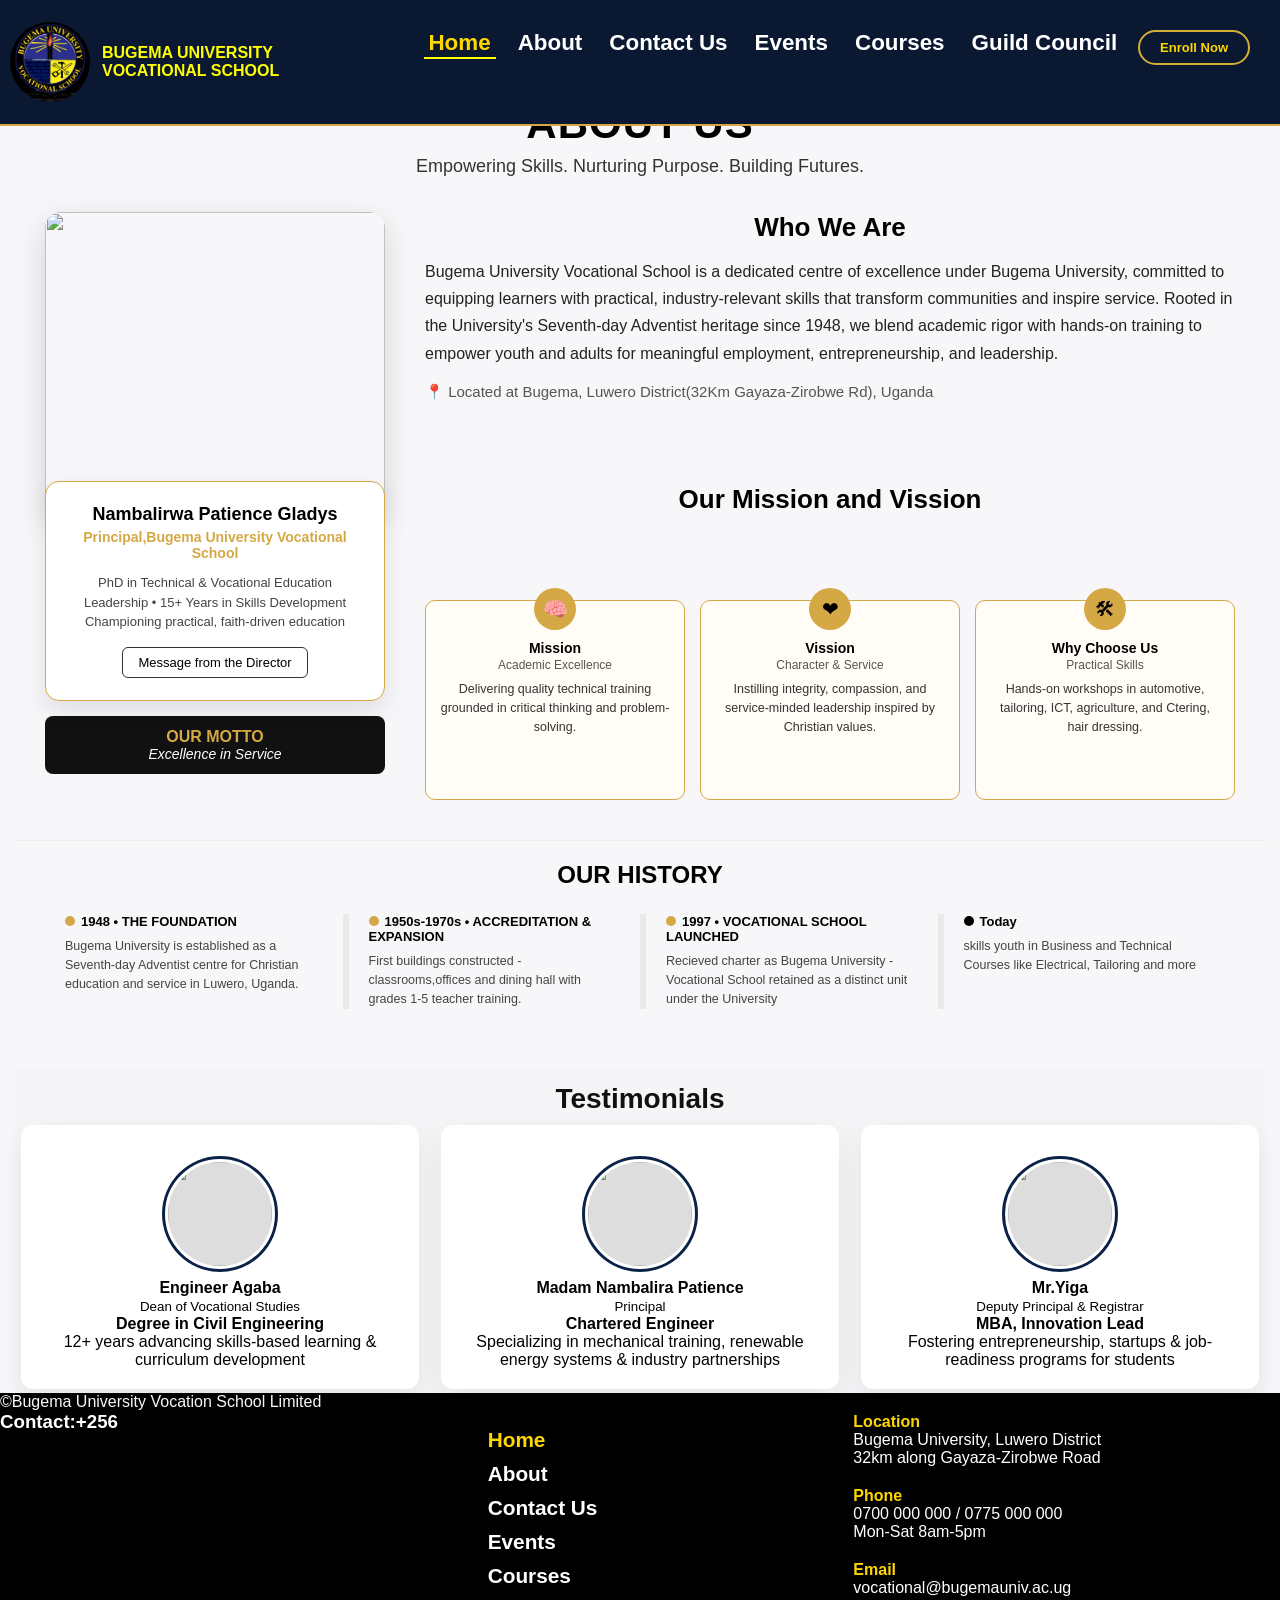
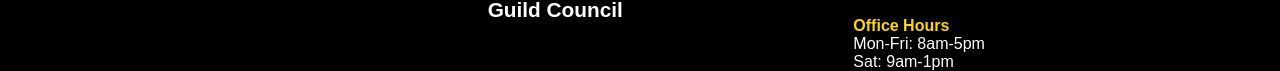
==== commit e842f3f6: "first commit" ====
--- a/about.html
+++ b/about.html
@@ -81,7 +81,14 @@
         <div class="time-item"><h4><span class="dot" style="background:black;"></span>Today</h4><p>skills youth in Business and Technical Courses like Electrical, Tailoring and more</p></div>
       </div>
     </div>
-
+    <div class="abt-test">
+      <h2>Testimonials</h2>
+      <div class="test-grid">
+        <div class="test-card"><div class="leader-avatar"><img src=""></div><h4>Engineer Agaba</h4><small>Dean of Vocational Studies</small><p><b>Degree in Civil Engineering</b><br>12+ years advancing skills-based learning & curriculum development</p></div>
+        <div class="test-card"><div class="leader-avatar"><img src=""></div><h4>Madam Nambalira Patience</h4><small>Principal</small><p><b>Chartered Engineer</b><br>Specializing in mechanical training, renewable energy systems & industry partnerships</p></div>
+        <div class="test-card"><div class="leader-avatar"><img src=""></div><h4>Mr.Yiga </h4><small>Deputy Principal & Registrar</small><p><b>MBA, Innovation Lead</b><br>Fostering entrepreneurship, startups & job-readiness programs for students</p></div>
+      </div>
+    </div>
     <!--Footer-->
 <footer>
   <div class="footer">
--- a/css/style.css
+++ b/css/style.css
@@ -516,6 +516,32 @@
         display: inline-block;
         margin-right: 6px;
       }
+     .abt-test {
+        max-width: 1250px;
+        margin: auto;
+        padding: 4px 6px;
+        text-align: center;
+        background: #f5f5f7;
+      }
+      .abt-test h2 {
+        font-size: 28px;
+        font-weight: 900;
+        color: #111;
+       padding: 10px 20px;
+      }
+     .test-grid {
+        display: grid;
+        grid-template-columns: repeat(3, 1fr);
+        gap: 22px;
+      }
+      .test-card {
+        background: white;
+        border-radius: 12px;
+        padding: 24px 15px 20px;
+        box-shadow: 0 10px 30px rgba(0, 0, 0, 0.07);
+        position: relative;
+        text-align: center;
+      }
 
 /* Events Page */
             :root {
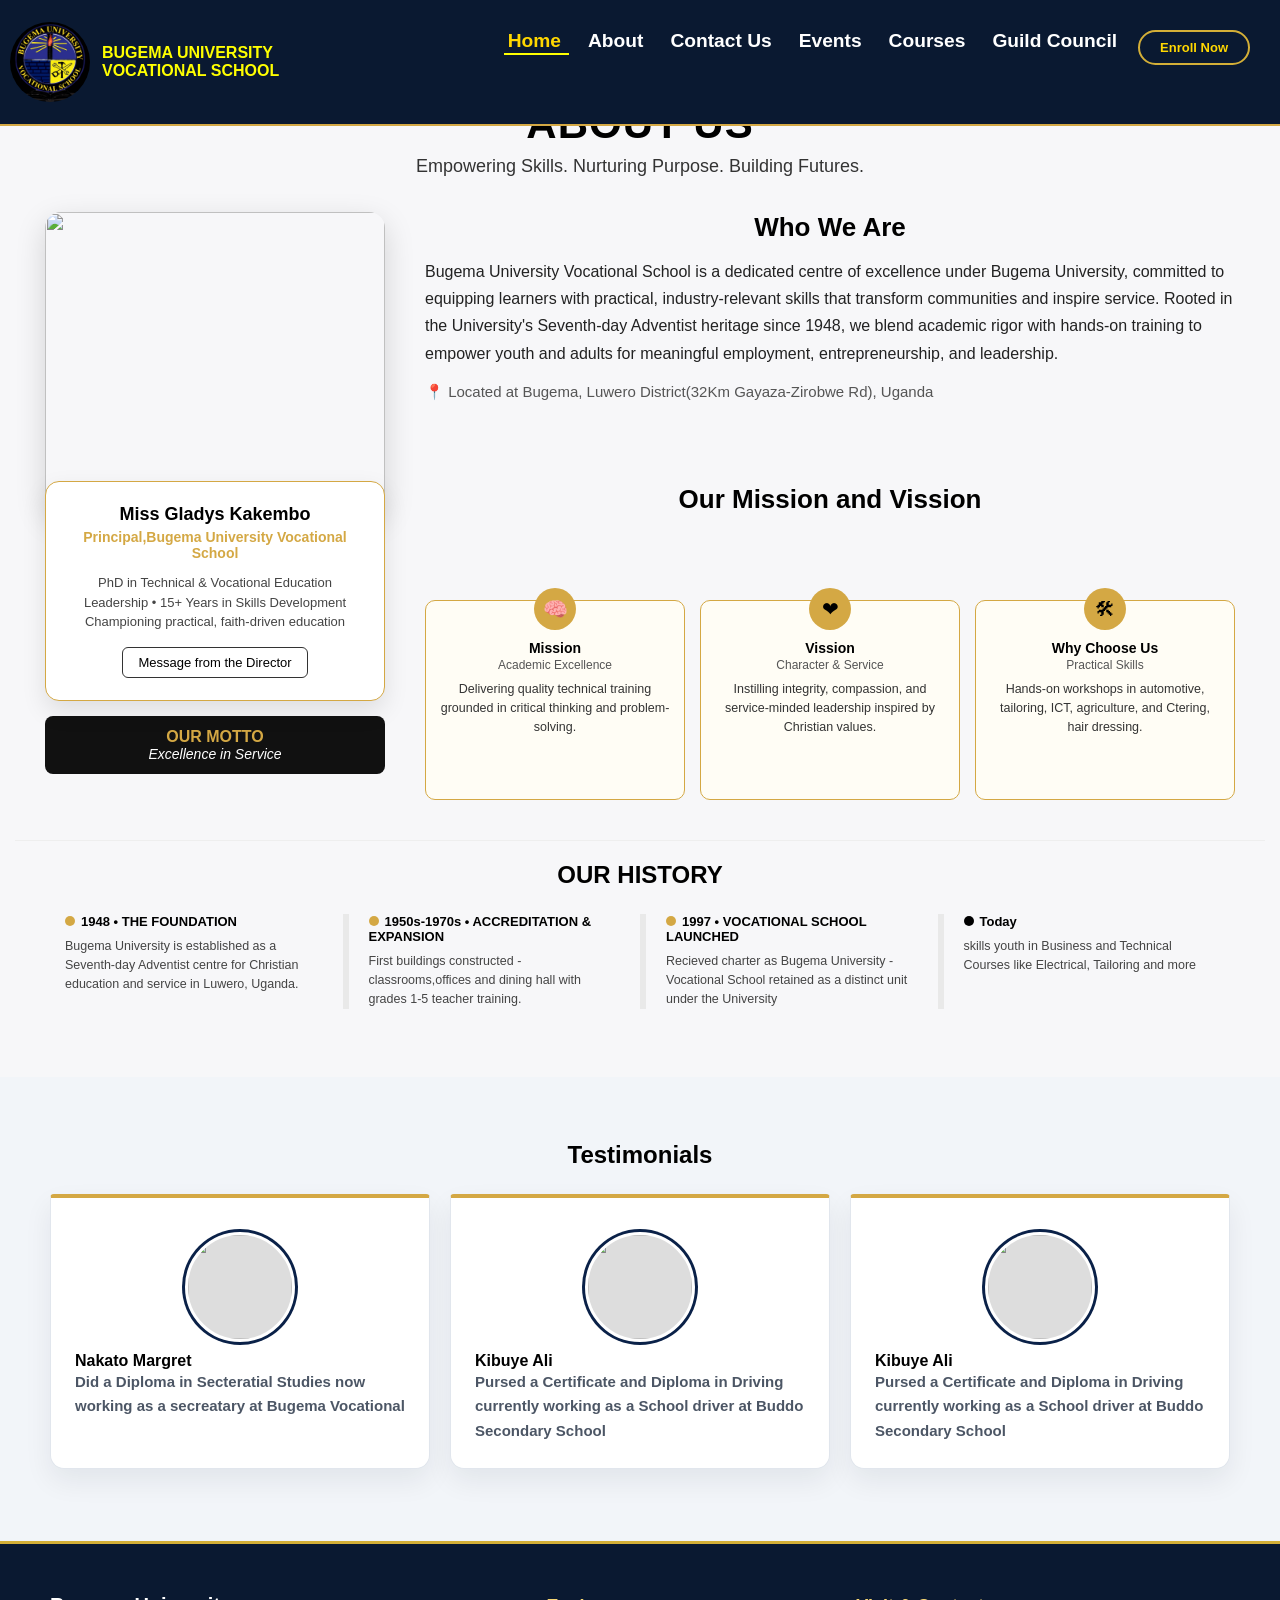
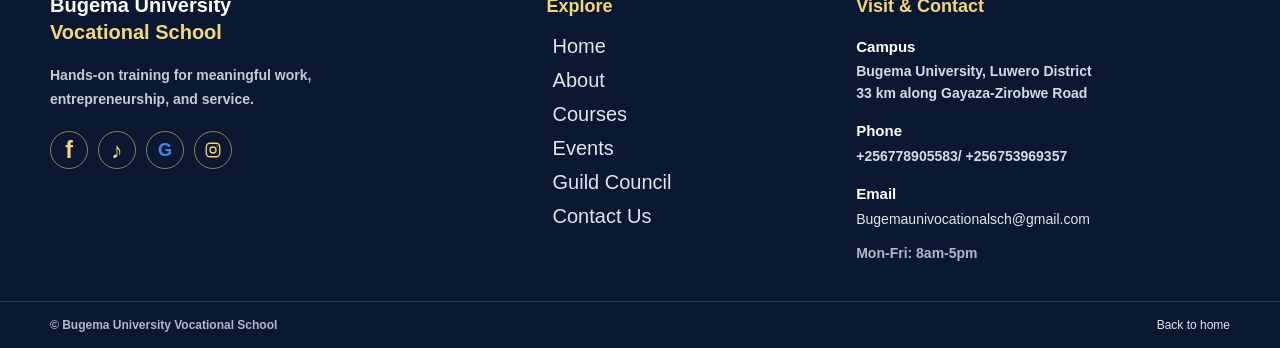
==== commit 0f8174a1: "update web" ====
--- a/about.html
+++ b/about.html
@@ -50,7 +50,7 @@
       <div class="director-img">
         <img src="images">
         <div class="director-card">
-          <h3>Nambalirwa Patience Gladys</h3>
+          <h3>Miss Gladys Kakembo</h3>
           <div class="role">Principal,Bugema University Vocational School</div>
           <p>PhD in Technical & Vocational Education Leadership • 15+ Years in Skills Development Championing practical, faith-driven education</p>
           <div class="director-btn-outline">Message from the Director</div>
@@ -84,35 +84,50 @@
     <div class="abt-test">
       <h2>Testimonials</h2>
       <div class="test-grid">
-        <div class="test-card"><div class="leader-avatar"><img src=""></div><h4>Engineer Agaba</h4><small>Dean of Vocational Studies</small><p><b>Degree in Civil Engineering</b><br>12+ years advancing skills-based learning & curriculum development</p></div>
-        <div class="test-card"><div class="leader-avatar"><img src=""></div><h4>Madam Nambalira Patience</h4><small>Principal</small><p><b>Chartered Engineer</b><br>Specializing in mechanical training, renewable energy systems & industry partnerships</p></div>
-        <div class="test-card"><div class="leader-avatar"><img src=""></div><h4>Mr.Yiga </h4><small>Deputy Principal & Registrar</small><p><b>MBA, Innovation Lead</b><br>Fostering entrepreneurship, startups & job-readiness programs for students</p></div>
+        <div class="test-card"><div class="leader-avatar"><img src=""></div><h4>Nakato Margret</h4><p><b>Did a Diploma in Secteratial Studies now working as a secreatary at Bugema Vocational</b></p></div>
+        <div class="test-card"><div class="leader-avatar"><img src=""></div><h4>Kibuye Ali</h4><p><b>Pursed a Certificate and Diploma in Driving currently working as a School driver at Buddo Secondary School</p></div>
+        <div class="test-card"><div class="leader-avatar"><img src=""></div><h4>Kibuye Ali</h4><p><b>Pursed a Certificate and Diploma in Driving currently working as a School driver at Buddo Secondary School</p></div>
       </div>
     </div>
-    <!--Footer-->
-<footer>
-  <div class="footer">
-    <p>&copy;Bugema University Vocation School Limited</p>
-    <h3>Contact:+256</h3>
-    <h3><a href="mailto:Email:bugemavoc@gmail.com"></a></h3>
+<footer class="site-footer">
+  <div class="footer-main">
+    <div class="footer-brand">
+      <a class="footer-brand-link" href="index.html">
+        <span>Bugema University<strong>Vocational School</strong></span>
+      </a>
+      <p>Hands-on training for meaningful work, entrepreneurship, and service.</p>
+      <div class="footer-socials" aria-label="Social media searches">
+        <a href="https://www.facebook.com/search/top?q=Bugema%20University%20Vocational%20School" target="_blank" rel="noopener noreferrer" aria-label="Search for Bugema University Vocational School on Facebook"><span class="social-facebook" aria-hidden="true">f</span></a>
+        <a href="https://www.tiktok.com/search?q=Bugema%20University%20Vocational%20School" target="_blank" rel="noopener noreferrer" aria-label="Search for Bugema University Vocational School on TikTok"><span class="social-tiktok" aria-hidden="true">♪</span></a>
+        <a href="https://www.google.com/search?q=Bugema+University+Vocational+School" target="_blank" rel="noopener noreferrer" aria-label="Search Google for Bugema University Vocational School"><span class="social-google" aria-hidden="true">G</span></a>
+        <a href="https://www.instagram.com/explore/search/keyword/?q=Bugema%20University%20Vocational%20School" target="_blank" rel="noopener noreferrer" aria-label="Search for Bugema University Vocational School on Instagram"><svg viewBox="0 0 24 24" aria-hidden="true"><rect x="3" y="3" width="18" height="18" rx="5"/><circle cx="12" cy="12" r="4"/><circle cx="17.5" cy="6.8" r=".8" class="instagram-dot"/></svg></a>
+      </div>
+    </div>
+    <nav class="footer-column" aria-label="Footer navigation">
+      <h2>Explore</h2>
+      <ul class="footer-links">
+        <li><a href="index.html">Home</a></li>
+        <li><a href="about.html">About</a></li>
+        <li><a href="courses.html">Courses</a></li>
+        <li><a href="event.html">Events</a></li>
+        <li><a href="guild.html">Guild Council</a></li>
+        <li><a href="contact.html">Contact Us</a></li>
+      </ul>
+    </nav>
+    <div class="footer-column footer-contact">
+      <h2>Visit &amp; Contact</h2>
+      <address>
+        <p><strong>Campus</strong><span>Bugema University, Luwero District<br>33 km along Gayaza-Zirobwe Road</span></p>
+        <p><strong>Phone</strong><span>+256778905583/ +256753969357</span></p>
+        <p><strong>Email</strong><a href="mailto:bugemaunivocationsch@gmail.com">Bugemaunivocationalsch@gmail.com</a></p>
+      </address>
+      <p class="footer-hours">Mon-Fri: 8am-5pm</p>
+    </div>
   </div>
-  <div class="links">
-    <ul class="nav-links">
-   <li><a class="active " href="index.html">Home</a></li>
-    <li><a href="about.html">About</a></li>
-    <li><a href="contact.html">Contact Us</a></li>
-    <li><a href="event.html">Events</a></li>
-    <li><a href="courses.html">Courses</a></li>
-      <li><a href="guild.html">Guild Council</a></li>
-  
-    </ul>
+  <div class="footer-bottom">
+    <p>&copy; Bugema University Vocational School</p>
+    <a href="index.html">Back to home</a>
   </div>
- <div class="location">
-   <div class="info-item"><div><b>Location</b><br>Bugema University, Luwero District<br>32km along Gayaza-Zirobwe Road</div></div>
-      <div class="info-item"><div><b>Phone</b><br>0700 000 000 / 0775 000 000<br>Mon-Sat 8am-5pm</div></div>
-      <div class="info-item"><div><b>Email</b><br>vocational@bugemauniv.ac.ug</div></>
-      <div class="info-item"><div><b>Office Hours</b><br>Mon-Fri: 8am-5pm<br>Sat: 9am-1pm</div></div>
- </div>
 </footer>
     <script  src="js/script.js"></script>
 </body>
--- a/css/style.css
+++ b/css/style.css
@@ -5,7 +5,7 @@
    
 
     a {
-        text-decoration: none;
+        text-decoration: none !important;
     }
 }
 
@@ -15,6 +15,35 @@
        background: #f7f7f9 !important;
     width: 100%;
     height: 100%;
+}
+
+.scroll-top {
+    position: fixed;
+    right: 20px;
+    bottom: 24px;
+    z-index: 1000;
+    display: grid;
+    place-items: center;
+    width: 48px;
+    aspect-ratio: 1;
+    border: 1px solid var(--gold);
+    border-radius: 50%;
+    background: var(--navy);
+    color: var(--gold-light);
+    box-shadow: 0 4px 14px rgba(0, 0, 0, 0.24);
+    font: inherit;
+    font-size: 28px;
+    line-height: 1;
+    cursor: pointer;
+}
+
+.scroll-top[hidden] {
+    display: none;
+}
+
+.scroll-top:focus-visible {
+    outline: 3px solid var(--gold-light);
+    outline-offset: 3px;
 }
 
 
@@ -39,7 +68,7 @@
     align-content: center;
     padding: 10px;
     position: fixed;
-    width: 100vw;
+    width: 100%;
     top: 0;
     left: 0;
     z-index: 999;
@@ -78,7 +107,7 @@
 
 nav ul li a {
     color: darkblue;
-    font-size: 1.4rem;
+    font-size: 1.2rem;
     font-weight: bold;
     color: #ffffff;
     text-decoration: none;
@@ -115,21 +144,12 @@
 }
 .btn-apply{
   border:1.5px solid var(--gold);
+  text-decoration: none;
   color:var(--gold);
   padding:8px 20px;border-radius:22px;
   text-decoration:none;font-weight:700;font-size:13px;
 }
 nav ul .btn button {
-    /* padding: 10px 18px;
-    border-radius: 5px;
-    outline: none;
-    background-color: rgb(243, 243, 56);
-    box-shadow: 0 0 1px rgb(104, 102, 102);
-    border: none;
-    font-weight: bolder;
-    margin-bottom: 80px;
-    color: black;
-    font-size: medium; */
  border:2px solid var(--gold);
   padding:8px 20px;
   border-radius:22px;
@@ -139,6 +159,7 @@
 }
 nav ul button a{
     color: gold;
+    text-decoration: none;
 }
 nav ul button a:hover{
     color: white;
@@ -170,7 +191,7 @@
     object-position: center;
     min-height: 650px;
     height: 80vh;
-    width: 100vw;
+    width: 100%;
     opacity: 0.6;
     background: rgba(0, 0, 0, 0.55);
     background-color: black;
@@ -481,7 +502,7 @@
         padding: 20px 30px;
         border-top: 1px solid #eee;
       }
-      .history h2 {
+      .history h2, .abt-test h2 {
         text-align: center;
         font-size: 24px;
         margin-bottom: 25px;
@@ -517,30 +538,89 @@
         margin-right: 6px;
       }
      .abt-test {
-        max-width: 1250px;
-        margin: auto;
-        padding: 4px 6px;
+        margin: 48px auto 0;
+        padding: 64px 24px 72px;
+        background: #f2f5f9;
+      }
+      .testimonials-heading {
+        max-width: 680px;
+        margin: 0 auto 36px;
         text-align: center;
-        background: #f5f5f7;
-      }
-      .abt-test h2 {
-        font-size: 28px;
+      }
+      .testimonials-heading > span {
+        color: #9a7a1f;
+        font-size: 12px;
+        font-weight: 800;
+        letter-spacing: 1.5px;
+      }
+      .testimonials-heading h2 {
+        margin: 8px 0;
+        color: #0a1931;
+        font-size: 34px;
         font-weight: 900;
-        color: #111;
-       padding: 10px 20px;
+      }
+      .testimonials-heading p {
+        margin: 0;
+        color: #5a6472;
+        font-size: 16px;
       }
      .test-grid {
         display: grid;
         grid-template-columns: repeat(3, 1fr);
-        gap: 22px;
+        gap: 20px;
+        max-width: 1180px;
+        margin: 0 auto;
       }
       .test-card {
-        background: white;
-        border-radius: 12px;
-        padding: 24px 15px 20px;
-        box-shadow: 0 10px 30px rgba(0, 0, 0, 0.07);
-        position: relative;
-        text-align: center;
+        min-width: 0;
+        border: 1px solid #e1e6ed;
+        border-top: 4px solid #d4a844;
+        border-radius: 4px 4px 14px 14px;
+        padding: 24px;
+        background: #fff;
+        box-shadow: 0 12px 28px rgba(10, 25, 49, 0.07);
+        text-align: left;
+      }
+      .test-card-top {
+        display: flex;
+        align-items: center;
+        justify-content: space-between;
+        gap: 12px;
+        margin-bottom: 24px;
+      }
+      .test-card-top > span {
+        color: #b48a24;
+        font-size: 13px;
+        font-weight: 900;
+        letter-spacing: 1px;
+      }
+      .test-card-top small {
+        border-radius: 999px;
+        padding: 7px 10px;
+        background: #f2f5f9;
+        color: #344257;
+        font-size: 12px;
+        font-weight: 700;
+        text-align: right;
+      }
+      .test-card h3 {
+        margin: 0 0 12px;
+        color: #0a1931;
+        font-size: 21px;
+        line-height: 1.3;
+      }
+      .test-card p {
+        margin: 0;
+        color: #4c5665;
+        font-size: 15px;
+        line-height: 1.65;
+      }
+      .test-card p strong {
+        display: block;
+        margin-bottom: 7px;
+        color: #9a7a1f;
+        font-size: 13px;
+        letter-spacing: 0.2px;
       }
 
 /* Events Page */
@@ -1158,272 +1238,7 @@
                 --card-shadow: 0 8px 24px rgba(10, 25, 49, 0.08);
             }
     
-            /* ===== TITLE SECTION ===== */
-            .course-title-section {
-                padding: 28px 4% 18px;
-                max-width: 1300px;
-                margin: 0 auto;
-            }
-            .course-title-section h1 {
-                font-size: 32px;
-                font-weight: 800;
-                color: #0f172a;
-                letter-spacing: -0.5px;
-                padding: 120px 20px 20px;
-            }
-            .course-title-section p {
-                color: #64748b;
-                font-size: 19px;
-                margin-top: 4px;
-            }
-
-            /* ===== SEARCH + FILTER BAR - MAIN FUNCTIONALITY ===== */
-            .course-toolbar {
-                max-width: 1300px;
-                margin: 0 auto;
-                padding: 0 4% 18px;
-                display: flex;
-                gap: 12px;
-                align-items: center;
-                flex-wrap: wrap;
-            }
-            .course-search-box {
-                position: relative;
-                flex: 1;
-                min-width: 260px;
-                max-width: 340px;
-            }
-            .course-search-box input {
-                width: 100%;
-                padding: 10px 14px 10px 36px;
-                border: 1.5px solid #e2e8f0;
-                border-radius: 10px;
-                font-size: 13px;
-                outline: none;
-                background: white;
-            }
-            .course-search-box input:focus {
-                border-color: var(--gold);
-            }
-            .course-search-box span {
-                position: absolute;
-                left: 11px;
-                top: 50%;
-                transform: translateY(-50%);
-                color: #94a3b8;
-            }
-            .course-filters {
-                display: flex;
-                gap: 8px;
-                flex-wrap: wrap;
-            }
-            .course-filter-btn {
-                padding: 7px 14px;
-                border-radius: 18px;
-                border: 1.5px solid #e2e8f0;
-                background: white;
-                font-size: 12px;
-                font-weight: 600;
-                cursor: pointer;
-                transition: 0.2s;
-                color: #334155;
-            }
-            .course-filter-btn.active {
-                background: var(--gold);
-                border-color: var(--gold);
-                color: var(--navy);
-               
-            }
-            .course-sort-box span{
-                font-size: 15px;
-            }
-            .course-sort-box {
-                margin-left: auto;
-                display: flex;
-                align-items: center;
-                gap: 6px;
-                font-size: 12px;
-                color: #64748b;
-            }
-            .course-sort-box select {
-                border: 1px solid #e2e8f0;
-                padding: 6px 10px;
-                border-radius: 8px;
-                font-size: 12px;
-                font-weight: 600;
-                background: white;
-            }
-            /* ===== COURSE GRID ===== */
-            .course-grid-wrap {
-                max-width: 1300px;
-                margin: 0 auto;
-                padding: 0 4%;
-            }
-            .course-grid {
-                display: grid;
-                grid-template-columns: repeat(auto-fill, minmax(300px, 1fr));
-                gap: 20px;
-            }
-            .course-card {
-                background: white;
-                border-radius: 14px;
-                overflow: hidden;
-                box-shadow: var(--card-shadow);
-                border: 1px solid #eef2f7;
-                transition: 0.3s;
-                cursor: pointer;
-            }
-            .course-card:hover {
-                transform: translateY(-4px);
-                box-shadow: 0 14px 34px rgba(10, 25, 49, 0.12);
-            }
-            .course-card-img {
-                height: 155px;
-                position: relative;
-                overflow: hidden;
-                background: #e2e8f0;
-            }
-            .course-card-img img {
-                width: 100%;
-                height: 100%;
-                object-fit: cover;
-            }
-            .course-badge {
-                position: absolute;
-                left: 10px;
-                bottom: 10px;
-                background: var(--gold-bg);
-                color: #7a5d0a;
-                border: 1px solid var(--gold);
-                font-size: 10px;
-                font-weight: 800;
-                padding: 4px 10px;
-                border-radius: 12px;
-                display: flex;
-                align-items: center;
-                gap: 4px;
-            }
-            .course-card-body {
-                padding: 14px;
-            }
-            .course-card-body h3 {
-                font-size: 14px;
-                line-height: 1.3;
-                color: #0f172a;
-                min-height: 36px;
-            }
-            .course-meta {
-                display: flex;
-                justify-content: space-between;
-                margin: 10px 0;
-                font-size: 11px;
-                color: #64748b;
-            }
-            .course-meta span {
-                display: flex;
-                align-items: center;
-                gap: 4px;
-            }
-            .course-meta .enrolled {
-                color: #475569;
-                font-weight: 600;
-            }
-            .course-btn-view {
-                width: 100%;
-                background: var(--navy);
-                color: var(--gold-light);
-                border: none;
-                padding: 9px;
-                border-radius: 8px;
-                font-weight: 700;
-                font-size: 12px;
-                cursor: pointer;
-                margin-top: 4px;
-            }
-            .course-btn-view:hover {
-                background: var(--navy-light);
-            }
-
-        .course-filter-btn{
-            font-size: 15px;
-        }
-            /* ===== MODAL - VIEW DETAILS FUNCTIONALITY ===== */
-            .course-modal-overlay {
-                position: fixed;
-                inset: 0;
-                background: rgba(10, 25, 49, 0.75);
-                display: none;
-                place-items: center;
-                z-index: 999;
-                padding: 20px;
-            }
-            .course-modal-overlay.show {
-                display: grid;
-            }
-            .course-modal {
-                background: white;
-                max-width: 560px;
-                width: 100%;
-                border-radius: 16px;
-                overflow: hidden;
-                border: 2px solid var(--gold);
-            }
-            .course-modal-img {
-                height: 220px;
-                position: relative;
-            }
-            .course-modal-img img {
-                width: 100%;
-                height: 100%;
-                object-fit: cover;
-            }
-            .course-modal-close {
-                position: absolute;
-                top: 12px;
-                right: 12px;
-                background: rgba(0, 0, 0, 0.6);
-                color: white;
-                border: none;
-                width: 32px;
-                height: 32px;
-                border-radius: 50%;
-                cursor: pointer;
-                font-size: 18px;
-            }
-            .course-modal-body {
-                padding: 20px;
-            }
-            .course-modal-body h2 {
-                font-size: 20px;
-                color: var(--navy);
-            }
-            .course-modal-body p {
-                font-size: 13px;
-                color: #475569;
-                margin: 10px 0;
-                line-height: 1.5;
-            }
-            .course-modal-actions {
-                display: flex;
-                gap: 10px;
-                margin-top: 16px;
-            }
-            .course-modal-actions button {
-                flex: 1;
-                padding: 12px;
-                border-radius: 10px;
-                font-weight: 800;
-                border: none;
-                cursor: pointer;
-            }
-            .course-btn-enroll {
-                background: var(--gold);
-                color: var(--navy);
-            }
-            .course-btn-close2 {
-                background: #f1f5f9;
-                color: var(--navy);
-            }
+
 /* Guild page */
 
       .title {
@@ -1559,49 +1374,190 @@
             }
 
 /* Footer */
-footer {
-    background-color: black;
+.site-footer {
+    display: block;
+    background: #0a1931;
+    color: #f3f5f8;
+    border-top: 3px solid var(--gold);
+}
+
+.footer-main {
+    display: grid;
+    grid-template-columns: minmax(240px, 1.2fr) minmax(150px, 0.7fr) minmax(260px, 1fr);
+    gap: 48px;
+    width: min(100% - 48px, 1180px);
+    margin: 0 auto;
+    padding: 48px 0 40px;
+}
+
+
+.footer-brand-link {
+    display: flex;
+    align-items: center;
     color: white;
+    font-size: 20px;
+    font-weight: 700;
+    line-height: 1.35;
+    text-decoration: none;
+   
+}
+
+.footer-brand-link strong {
+    display: block;
+    color: var(--gold-light);
+}
+
+.footer-brand > p {
+    max-width: 310px;
+    margin-top: 18px;
+    color: #c4cbd5;
+    font-size: 14px;
+    line-height: 1.7;
+}
+
+
+
+.footer-socials {
+    display: flex;
+    gap: 10px;
+    margin-top: 20px;
+}
+
+.footer-socials a {
     display: grid;
-    grid-template-columns: repeat(3, 1fr);
-    justify-content: center;
-}
-
-footer ul {
+    place-items: center;
+    width: 38px;
+    aspect-ratio: 1;
+    border: 1px solid rgba(247, 215, 116, 0.55);
+    border-radius: 50%;
+    color: var(--gold-light);
+    font-size: 20px;
+    text-decoration: none;
+    transition: background-color 160ms ease, color 160ms ease, transform 160ms ease;
+}
+
+.footer-socials a:hover {
+    transform: translateY(-2px);
+    background: var(--gold-light);
+    color: var(--navy);
+}
+
+.footer-socials svg {
+    width: 18px;
+    height: 18px;
+    fill: none;
+    stroke: currentColor;
+    stroke-width: 1.8;
+}
+
+.footer-socials svg .instagram-dot {
+    fill: currentColor;
+    stroke: none;
+}
+
+.social-facebook {
+    font-family: Arial, sans-serif;
+    font-size: 23px;
+    font-weight: 700;
+    line-height: 1;
+}
+
+.social-tiktok {
+    font-size: 23px;
+    line-height: 1;
+}
+
+.social-google {
+    color: #4285f4;
+    font-size: 18px;
+    font-weight: 800;
+}
+
+.footer-column h2 {
+    margin: 4px 0 18px;
+    color: var(--gold-light);
+    font-size: 18px;
+    font-weight: 700;
+}
+
+.footer-links {
+    display: grid;
+    gap: 11px;
+    margin: 0;
+    padding: 0;
+    justify-content: start;
+    text-align: left;
+    list-style: none;
+}
+
+.footer-links li {
+    margin: 0;
+}
+
+.footer-links a,
+.footer-contact a,
+.footer-bottom a {
+    color: #e0e5ec;
+    font-size: 20px;
+    font-weight: 400;
+    text-decoration: none;
+    transition: color 160ms ease;
+}
+
+.footer-links a:hover,
+.footer-contact a:hover,
+.footer-bottom a:hover {
+    color: var(--gold-light);
+}
+
+.footer-contact address {
+    display: grid;
+    gap: 15px;
+    font-style: normal;
+}
+
+.footer-contact address p {
+    display: grid;
+    gap: 3px;
+    margin: 0;
+    color: #d5dbe4;
+    font-size: 14px;
+    line-height: 1.55;
+}
+
+.footer-contact address strong {
+    color: white;
+    font-size: 15px;
+}
+
+.footer-contact address a {
+    overflow-wrap: anywhere;
+    font-size: 14px;
+}
+
+.footer-hours {
+    margin: 15px 0 0;
+    color: #aeb8c6;
+    font-size: 14px;
+}
+
+.footer-bottom {
     display: flex;
-    flex-direction: column;
     justify-content: space-between;
-    align-content: center;
-    margin-left: 50px;
-    list-style: none;
-    margin-top: 30px;
-
-}
-
-footer ul li a:hover {
-    color: gold;
-}
-footer ul li a.active{
-    color: gold;
-}
-
-footer ul li {
-    margin: 5px;
-
-}
-
-footer ul li a {
-    color: white;
-    font-size: 1.3rem;
-    text-decoration: none;
-    padding: 6px;
-    font-weight: bolder;
-}
-footer .info-item{
-margin-top: 20px;
-}
-footer .info-item b{
-    color: gold;
+    align-items: center;
+    gap: 16px;
+    border-top: 1px solid rgba(255, 255, 255, 0.14);
+    padding: 16px max(24px, calc((100% - 1180px) / 2));
+    color: #aeb8c6;
+    font-size: 12px;
+}
+
+.footer-bottom p {
+    margin: 0;
+}
+
+.footer-bottom a {
+    font-size: 12px;
 }
 /* hambeguer styles */
 .h1header {
@@ -1647,7 +1603,7 @@
 }
 
 /* Media Queries */
-@media(max-width:760px) {
+@media(max-width:900px) {
 
     /* Hambeguer Menu */
     .hambeguer-wrap {
@@ -1762,8 +1718,7 @@
         top: 0;
         left: 0;
         height: 90dvh;
-        width: 300px;
-        /* max-width: 80vw; */
+        width: min(300px, 85vw);
         display: flex;
         flex: 1;
         flex-direction: column;
@@ -2124,4 +2079,219 @@
         padding-bottom: 100px;
         margin-left: 60px;
     }
+}
+
+/* Responsive layout refinements */
+@media (max-width: 900px) {
+    .navbar {
+        height: auto;
+        min-height: 72px;
+    }
+
+    .hamdrawer {
+        height: 100dvh;
+        overflow-y: auto;
+    }
+
+    .heroContent img {
+        height: clamp(480px, 78vh, 700px);
+        min-height: 0;
+    }
+
+    .heroContent .content {
+        top: 50%;
+        transform: translateY(-50%);
+        padding: 0 24px;
+    }
+
+    .heroContent .content p {
+        margin-right: 0;
+    }
+
+    .heroContent .content .hero-btns {
+        display: flex;
+        justify-content: center;
+        flex-wrap: wrap;
+        margin-right: 0;
+    }
+
+    .leader-grid,
+    .test-grid,
+    .event-grid {
+        grid-template-columns: repeat(2, minmax(0, 1fr));
+    }
+
+    .about-main {
+        grid-template-columns: minmax(0, 1fr);
+        gap: 28px;
+    }
+
+    .about-pillars,
+    .timeline {
+        grid-template-columns: repeat(2, minmax(0, 1fr));
+    }
+
+    .ministers {
+        grid-template-columns: repeat(3, minmax(0, 1fr));
+    }
+
+    .guild-card {
+        width: min(100%, 300px);
+    }
+
+    .guild-card img {
+        width: min(190px, 100%);
+        height: auto;
+        aspect-ratio: 1;
+    }
+
+    .course-grid {
+        width: min(100% - 32px, 1100px);
+        grid-template-columns: repeat(2, minmax(0, 1fr));
+        gap: 16px;
+        margin: 0 auto;
+    }
+
+    .course-grid .c-card {
+        width: 100%;
+        min-width: 0;
+    }
+
+    footer {
+        grid-template-columns: repeat(2, minmax(0, 1fr));
+        gap: 20px;
+        padding: 32px 24px;
+    }
+
+    .footer-main {
+        grid-template-columns: repeat(2, minmax(0, 1fr));
+        gap: 32px;
+    }
+
+    footer ul,
+    footer .location {
+        margin: 0;
+        padding-bottom: 0;
+    }
+}
+
+@media (max-width: 600px) {
+    .navbar {
+        min-height: 64px;
+        padding: 8px 12px;
+    }
+
+    .navbar .logo img {
+        width: 52px;
+        height: 52px;
+    }
+
+    .heroContent img {
+        height: clamp(460px, 78vh, 640px);
+    }
+
+    .heroContent .content h2 {
+        font-size: 1.8rem;
+    }
+
+    .about-title p,
+    .event-hero h2,
+    .event-hero p,
+    .event-section h4,
+    .title-section h1,
+    .title p,
+    .card-body h3 {
+        white-space: normal;
+        overflow-wrap: anywhere;
+    }
+
+    .about-title p {
+        line-height: 1.5;
+    }
+
+    .about-main {
+        padding: 0 16px;
+    }
+
+    .about-content h2[style] {
+        margin-top: 32px !important;
+    }
+
+    .about-pillars,
+    .timeline,
+    .leader-grid,
+    .test-grid,
+    .event-grid,
+    .ministers,
+    .course-grid,
+    footer {
+        grid-template-columns: minmax(0, 1fr);
+    }
+
+    .footer-main {
+        grid-template-columns: minmax(0, 1fr);
+        gap: 28px;
+        width: calc(100% - 40px);
+        padding: 36px 0 28px;
+    }
+
+    .footer-bottom {
+        align-items: flex-start;
+        flex-direction: column;
+        padding: 16px 20px;
+    }
+
+    .pillar {
+        height: auto;
+        min-height: 0;
+        margin-top: 32px;
+        padding: 24px 16px;
+    }
+
+    .time-item:first-child {
+        border-left: 6px solid #e9e9e9;
+    }
+
+    .event-filters {
+        flex-wrap: wrap;
+    }
+
+    .event-filters button {
+        padding: 6px 10px;
+    }
+
+    .card-body h3 {
+        line-height: 1.3;
+    }
+
+    .guild-org {
+        padding: 0 12px;
+    }
+
+    .guild-card {
+        width: 100%;
+        max-width: 300px;
+    }
+
+    .course-grid {
+        width: 100%;
+        padding: 0 16px;
+    }
+
+    .course-grid .c-card {
+        max-width: none;
+    }
+
+    .modal {
+        width: 100%;
+        max-width: 560px;
+    }
+
+    footer .footer {
+        margin-top: 0;
+    }
+
+    footer ul {
+        margin-top: 0;
+    }
 }
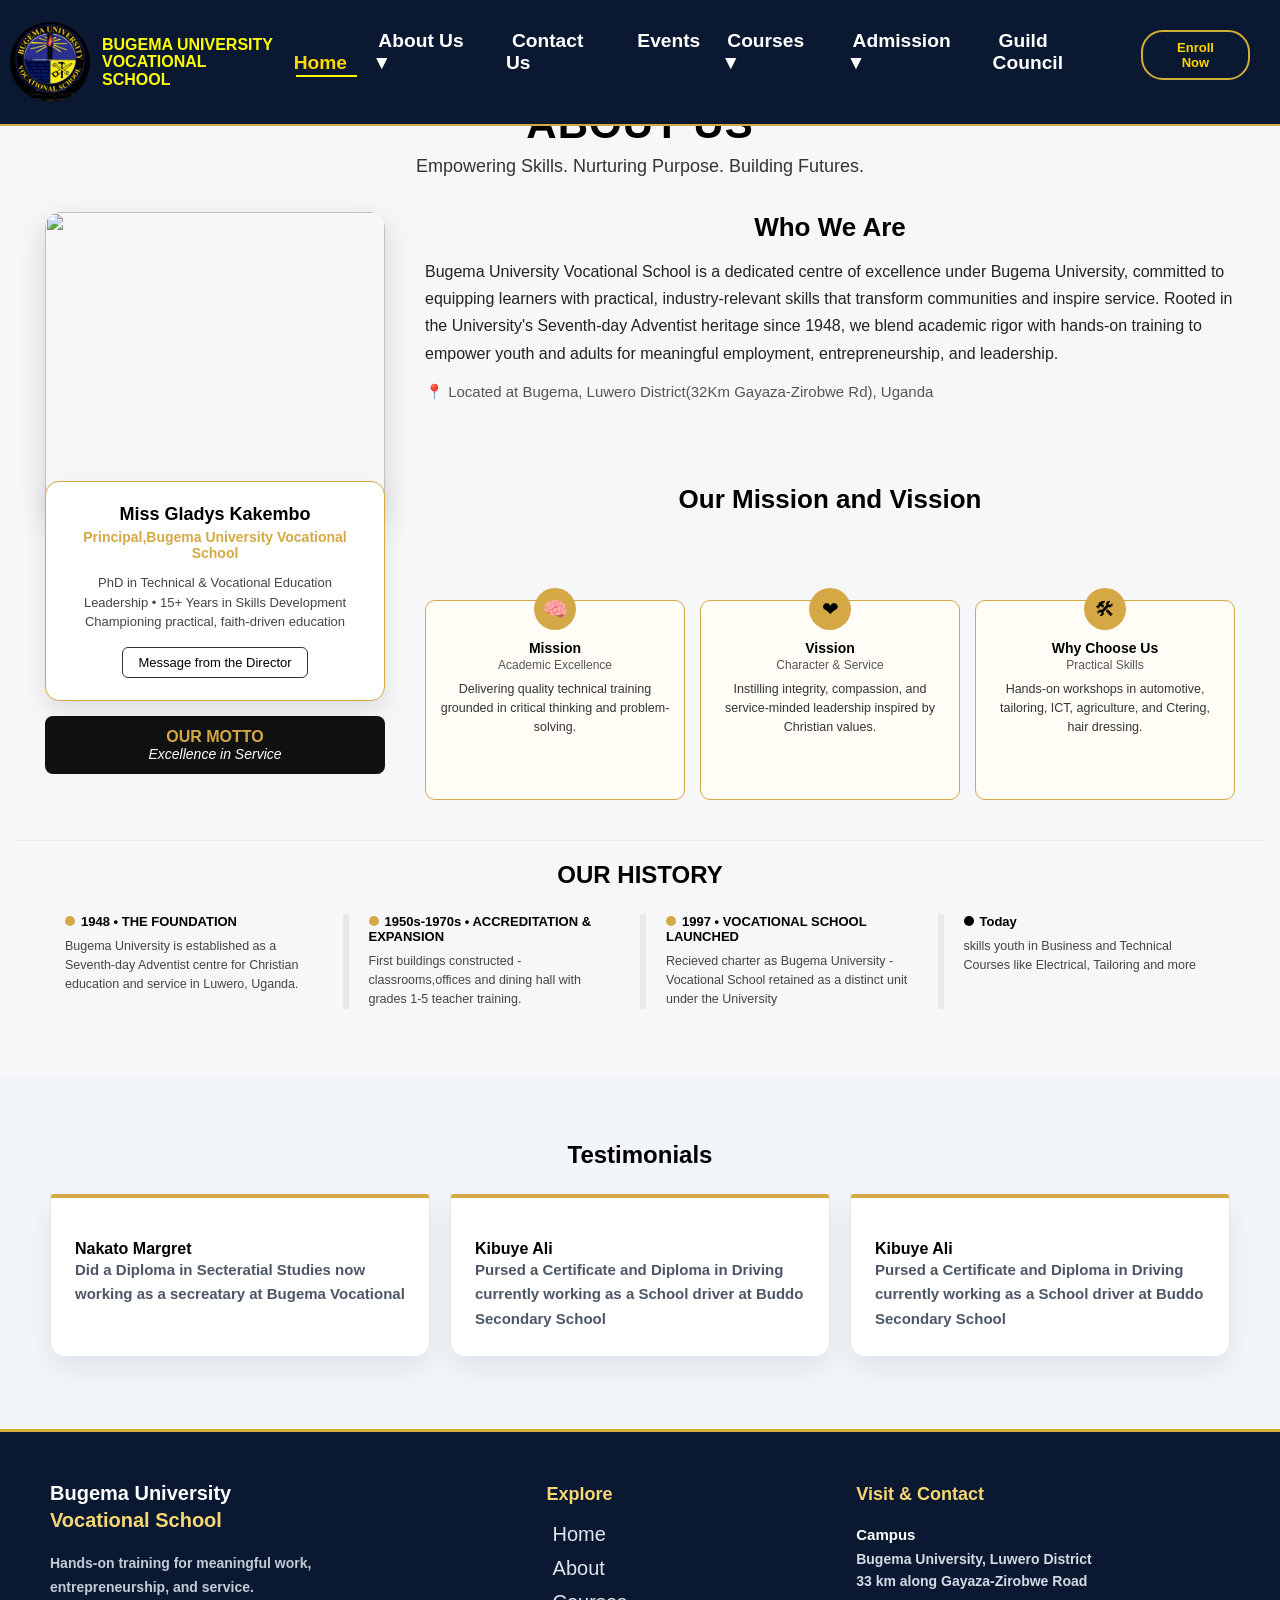
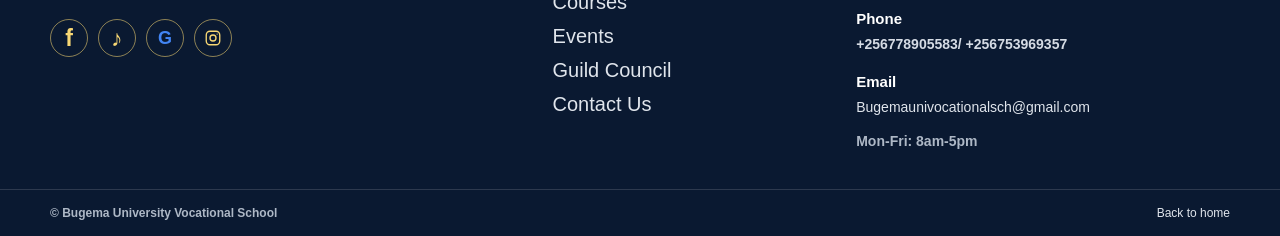
==== commit 949b6935: "changes added" ====
--- a/about.html
+++ b/about.html
@@ -3,7 +3,16 @@
 <head>
     <meta charset="UTF-8">
     <meta name="viewport" content="width=device-width, initial-scale=1.0">
-    <title>about</title>
+    <title>About Bugema University Vocational School | Vocational Education in Uganda</title>
+    <meta name="description" content="Learn about Bugema University Vocational School, a vocational training institution in Uganda focused on employment, entrepreneurship, and practical skills development.">
+    <meta name="keywords" content="about Bugema vocational school, vocational education Uganda, skills training Luwero, technical school Uganda, vocational school mission Uganda">
+    <meta name="robots" content="index, follow">
+    <meta property="og:title" content="About Bugema University Vocational School">
+    <meta property="og:description" content="A practical vocational school in Uganda that equips students with job-ready skills and leadership values.">
+    <meta property="og:type" content="website">
+    <meta property="og:image" content="images/logo2.jpg">
+    <meta name="twitter:card" content="summary_large_image">
+    <link rel="canonical" href="about.html">
     <link rel="stylesheet" href="css/style.css">
 </head>
 <body>
@@ -26,12 +35,35 @@
   <h1>Bugema University Vocational School</h1>
 
   </div>
-    <li class="home-active"><a  class="active ham-link" href="index.html"> <span>🏠</span>Home</a></li>
-    <li><a href="about.html"  class="ham-link"><span>📖</span>About</a></li>
+       <li class="home-active"><a  class="active ham-link" href="index.html"> <span>🏠</span>Home</a></li>
+    <li><a href="about.html"  class="ham-link"><span>📖</span>About Us ▼</a>
+        <div class="dropdown">
+        <a href="about.html">Who We Are</a>
+         <a href="about.html#mission">Mission & Vision</a>
+        <a href="faq.html">FAQs</a>
+        </div>
+    </li>
     <li><a href="contact.html" class="ham-link"><span>📞</span>Contact Us</a></li>
     <li><a href="event.html"  class="ham-link"><span>📆</span>Events</a></li>
-    <li><a href="courses.html" class="ham-link"><span>📚</span>Courses</a></li>
-    <li><a href="guild.html" class="ham-link"><span>👥</span>Guild Council</a></li>
+    <li><a href="courses.html" class="ham-link"><span>📚</span>Courses ▼</a>
+             <div class="dropdown">
+                    <a href="courses.html">All Courses</a>
+                    <a href="#">Fashion & Tailoring</a>
+                    <a href="#">Electrical</a>
+                    <a href="#">Carpentry</a>
+                    <a href="#">Welding</a>
+                    <a href="#">Computer</a>
+                </div>
+    </li>
+    <li><a href="#" class="ham-link"><span>👥 </span>Admission ▼</a>
+       <div class="dropdown">
+        <a href="#how">How to Apply</a>
+        <a href="#req">Requirements</a>
+        <a href="#fees">Fees Structure</a>
+        <a href="#apply">Apply Online</a>
+        </div>
+    </li>
+       <li><a href="guild.html" class="ham-link"><span>👥</span>Guild Council</a></li>
       <div class="btn">
       <button><a  href="enroll.html" target="_blank" class="ham-button"><span>📝</span>Enroll Now</a></button>
   </div>
--- a/css/style.css
+++ b/css/style.css
@@ -88,7 +88,9 @@
     font-family: 'Franklin Gothic Medium', 'Arial Narrow', Arial, sans-serif;
 
 }
-
+nav ul li{
+    position: relative;
+}
 nav ul li a.active {
     color: gold;
     position: relative;
@@ -161,6 +163,41 @@
     color: gold;
     text-decoration: none;
 }
+        .dropdown {
+            position: absolute;
+            top: 100%;
+            left: 0;
+            background: white;
+            min-width: 220px;
+            border-radius: 12px;
+            box-shadow: 0 20px 50px rgba(0, 0, 0, 0.15);
+            display: none;
+            overflow: hidden;
+            border: 1px solid #eef1f7;
+            z-index: 9999;
+        }
+
+        .dropdown a {
+            padding: 12px 18px !important;
+            font-weight: 400 !important;
+            border-bottom: 1px solid #f5f7ff;
+            color: #000;
+            display: block;
+            border-bottom: 1px solid #eee;
+        }
+
+        .dropdown a:hover {
+            background: #f0f5ff;
+            color: #0A3D9D !important;
+        }
+
+        nav ul  li:hover .dropdown {
+            display: block;
+        }
+        nav ul li{
+            position: relative;
+        }
+
 nav ul button a:hover{
     color: white;
 }
@@ -271,93 +308,78 @@
 }
 
  /* LEADERS */
-      .leaders {
-        max-width: 1250px;
-        margin: auto;
-        padding: 40px 15px;
-        text-align: center;
-        background: #f5f5f7;
-      }
-      .leaders h2 {
-        font-size: 28px;
-        font-weight: 900;
-        color: #111;
-      }
-      .leaders .sub {
-        color: #555;
-        font-size: 13px;
-        margin-top: 8px;
-        margin-bottom: 30px;
-      }
-      .leader-grid {
-        display: grid;
-        grid-template-columns: repeat(3, 1fr);
-        gap: 22px;
-      }
-      .leader-card {
-        background: white;
-        border-radius: 12px;
-        padding: 24px 15px 20px;
-        box-shadow: 0 10px 30px rgba(0, 0, 0, 0.07);
-        position: relative;
-        text-align: center;
-      }
-      .leader-card:before {
-        content: "";
-        position: absolute;
-        top: 0;
-        left: 20%;
-        right: 20%;
-        height: 4px;
-        background: linear-gradient(90deg, #d4a844, #f7d67a, #d4a844);
-      }
-      .leader-card .badge {
-        position: absolute;
-        top: -10px;
-        left: 50%;
-        transform: translateX(-50%);
-        background: #d4a844;
-        color: black;
-        font-size: 10px;
-        font-weight: 900;
-        padding: 4px 12px;
-        border-radius: 20px;
-        letter-spacing: 0.5px;
-      }
-     .leader-avatar {
-        width: 110px;
-        height: 110px;
-        border-radius: 50%;
-        margin: 10px auto;
-        overflow: hidden;
-        border: 3px solid white;
-        box-shadow: 0 0 0 3px #0a2148;
-        background: #ddd;
-      }
-       .leader-avatar img {
-        width: 100%;
-        height: 100%;
-        object-fit: cover;
-      }
-      .leader-card h4 {
-        font-size: 16px;
-        font-weight: 800;
-        margin-top: 12px;
-        color: #111;
-      }
-      .leader-card small {
-        color: #9a7a1f;
-        font-weight: 700;
-        font-size: 12px;
-        display: block;
-        margin: 3px 0;
-      }
-      .leader-card p {
-        font-size: 11px;
-        color: #444;
-        line-height: 1.4;
-        margin-top: 6px;
-      }
+.leaders-section{
+  padding: 60px 20px;
+  background: #f8f9fb;
+  font-family: 'Segoe UI', sans-serif;
+}
+.section-header{ text-align:center; max-width:700px; margin:0 auto 40px; }
+.section-header h2{ font-size:34px; color:#1a2a4a; margin-bottom:12px; }
+.section-header p{ color:#666; font-size:16px; line-height:1.6; }
+
+.leaders-grid{
+  display:grid;
+  grid-template-columns: repeat(3, 1fr);
+  gap:25px;
+  max-width:1150px;
+  margin:0 auto;
+}
+.leader-card{
+  background:#fff;
+  border-radius:16px;
+  overflow:hidden;
+  box-shadow:0 6px 20px rgba(0,0,0,0.08);
+  transition:0.3s;
+}
+.leader-card:hover{ transform: translateY(-6px); box-shadow:0 14px 32px rgba(0,0,0,0.13); }
+
+.leader-img{
+  position:relative;
+  height: 330px;
+  overflow:hidden;
+  background:#e9e9e9;
+}
+.leader-img img{
+  width:100%;
+  height:100%;
+  object-fit: cover;
+  object-position: top center;
+}
+.leader-badge{
+  position:absolute;
+  top:14px;
+  left:14px;
+  background:#d4a84b;
+  color:#fff;
+  padding:5px 12px;
+  border-radius:6px;
+  font-size:12px;
+  font-weight:700;
+  letter-spacing:0.3px;
+}
+.leader-info{ padding:18px 20px 20px; }
+.leader-info h3{ margin:0; color:#1a2a4a; font-size:18px; }
+.role{ color:#777; font-size:14px; margin:4px 0 10px; }
+.quote{
+  color:#555;
+  font-style:italic;
+  font-size:13.5px;
+  line-height:1.5;
+  margin:0 0 14px;
+  border-left: 2px solid #d4a84b;
+  padding-left:10px;
+}
+.leader-meta{
+  display:flex;
+  gap:15px;
+  flex-wrap:wrap;
+  font-size:12.5px;
+  color:#333;
+  border-top:1px solid #f0f0f0;
+  padding-top:12px;
+}
+.leader-meta span{ display:flex; align-items:center; gap:5px; }
+.leader-meta i{ font-style:normal; }
 
 /* About */
       .about-title {
@@ -1559,6 +1581,179 @@
 .footer-bottom a {
     font-size: 12px;
 }
+/* floating watsup */
+#wa-wrapper {
+      position: fixed;
+      bottom: 20px;
+      left: 20px;
+      z-index: 99999;
+      font-family: Arial, sans-serif;
+    }
+
+    #wa-btn {
+      width: 60px;
+      height: 60px;
+      background: #25D366;
+      border-radius: 50%;
+      display: flex;
+      align-items: center;
+      justify-content: center;
+      cursor: pointer;
+      box-shadow: 0 6px 20px rgba(37, 211, 102, 0.4);
+      position: relative;
+      animation: pulseWA 2s infinite;
+    }
+
+    @keyframes pulseWA {
+      0% {
+        transform: scale(1)
+      }
+
+      50% {
+        transform: scale(1.08)
+      }
+
+      100% {
+        transform: scale(1)
+      }
+    }
+
+    .wa-icon {
+      font-size: 28px;
+      color: white;
+    }
+
+    .wa-notif {
+      position: absolute;
+      top: -2px;
+      right: -2px;
+      background: red;
+      color: white;
+      width: 20px;
+      height: 20px;
+      border-radius: 50%;
+      font-size: 12px;
+      display: flex;
+      align-items: center;
+      justify-content: center;
+      font-weight: bold;
+      border: 2px solid white;
+    }
+
+    #wa-popup {
+      width: 320px;
+      background: white;
+      border-radius: 18px;
+      box-shadow: 0 15px 50px rgba(0, 0, 0, 0.25);
+      overflow: hidden;
+      display: none;
+      margin-bottom: 15px;
+      animation: slideUp 0.3s ease;
+    }
+
+    @keyframes slideUp {
+      from {
+        transform: translateY(20px);
+        opacity: 0
+      }
+
+      to {
+        transform: translateY(0);
+        opacity: 1
+      }
+    }
+
+    .wa-header {
+      background: #0A3D9D;
+      color: white;
+      padding: 15px;
+      display: flex;
+      gap: 10px;
+      align-items: center;
+      position: relative;
+    }
+
+    .wa-header img {
+      width: 38px;
+      height: 38px;
+      border-radius: 50%;
+      background: white;
+      padding: 3px;
+    }
+
+    .wa-header b {
+      display: block;
+      font-size: 14px;
+    }
+
+    .wa-header span {
+      font-size: 11px;
+      opacity: 0.8;
+    }
+
+    .wa-close {
+      position: absolute;
+      right: 12px;
+      top: 10px;
+      cursor: pointer;
+      width: 24px;
+      height: 24px;
+      background: rgba(255, 255, 255, 0.2);
+      border-radius: 50%;
+      display: flex;
+      align-items: center;
+      justify-content: center;
+      font-size: 12px;
+    }
+
+    .wa-body {
+      padding: 15px;
+      background: #e5ddd5 url('https://user-images.githubusercontent.com/15075759/28719144-86dc0f70-73b1-11e7-911d-60d70fcded21.png');
+    }
+
+    .wa-msg {
+      background: white;
+      padding: 12px 15px;
+      border-radius: 0 12px 12px 12px;
+      font-size: 14px;
+      line-height: 1.5;
+      box-shadow: 0 2px 5px rgba(0, 0, 0, 0.1);
+      position: relative;
+    }
+
+    .wa-time {
+      font-size: 11px;
+      color: #666;
+      margin-top: 8px;
+      margin-left: 5px;
+    }
+
+    #wa-go-btn {
+      display: block;
+      margin-top: 18px;
+      background: #25D366;
+      color: white;
+      text-align: center;
+      padding: 13px;
+      border-radius: 30px;
+      text-decoration: none;
+      font-weight: bold;
+      font-size: 15px;
+      box-shadow: 0 4px 15px rgba(37, 211, 102, 0.4);
+      transition: 0.3s;
+    }
+
+    #wa-go-btn:hover {
+      background: #128C7E;
+      transform: translateY(-1px);
+    }
+
+    .wa-note {
+      font-size: 10px;
+      color: #666;
+      text-align: center;
+      margin-top: 10px;
+    }
 /* hambeguer styles */
 .h1header {
       background-color: #0A1931;
@@ -1584,8 +1779,6 @@
     padding: 30px 10px;
     white-space: nowrap;
     color: gold;
-
-
 
 }
 
@@ -2294,4 +2487,419 @@
     footer ul {
         margin-top: 0;
     }
+}
+
+
+@media (min-width: 901px) and (max-width: 1250px) {
+    .ministers {
+        grid-template-columns: repeat(4, minmax(0, 1fr));
+    }
+}
+
+@media (min-width: 901px) and (max-width: 1150px) {
+    .navbar {
+        padding: 8px 14px;
+    }
+
+    .navbar .logo {
+        gap: 8px;
+    }
+
+    .navbar .logo img {
+        width: 60px;
+        height: 60px;
+    }
+
+    .navbar ul.links {
+        gap: 6px;
+        padding: 12px 6px;
+    }
+
+    .navbar ul.links li a {
+        padding: 5px 3px;
+        font-size: 0.95rem;
+    }
+
+    .navbar ul .btn button {
+        padding: 7px 10px;
+    }
+}
+
+@media (max-width: 900px) {
+    .navbar {
+        height: 72px;
+        min-height: 72px;
+        padding: 8px 14px;
+        z-index: 1002;
+    }
+
+    .navbar .logo img {
+        width: 56px;
+        height: 56px;
+    }
+
+    .hamdrawer {
+        z-index: 1001;
+        max-height: 100vh;
+        max-height: 100dvh;
+        padding-top: 58px;
+    }
+
+    .overlay {
+        z-index: 1000;
+    }
+
+    .hambeguer-wrap {
+        z-index: 1002;
+    }
+
+    .heroContent {
+        position: relative;
+        min-height: 0;
+    }
+
+    .heroContent::before {
+        height: 100%;
+    }
+
+    .heroContent img {
+        display: block;
+        width: 100%;
+        height: clamp(480px, 78svh, 700px);
+        min-height: 0;
+    }
+
+    .heroContent .content {
+        top: 50%;
+        transform: translateY(-50%);
+        padding: 0 20px;
+    }
+
+    .heroContent .content .hero-btns {
+        gap: 10px;
+        margin: 18px 0 0;
+    }
+
+    .heroContent .content button {
+        max-width: 100%;
+    }
+
+    .leader-grid,
+    .test-grid,
+    .event-grid {
+        grid-template-columns: repeat(2, minmax(0, 1fr));
+    }
+
+    .contact-page-title h1 {
+        overflow-wrap: anywhere;
+    }
+
+    .contact-content {
+        grid-template-columns: repeat(2, minmax(0, 1fr));
+    }
+
+    .contact-card-form {
+        padding: 24px;
+    }
+
+    .about-main {
+        grid-template-columns: minmax(0, 1fr);
+    }
+
+    .about-pillars,
+    .timeline {
+        grid-template-columns: repeat(2, minmax(0, 1fr));
+    }
+
+    .ministers {
+        grid-template-columns: repeat(3, minmax(0, 1fr));
+    }
+
+    .course-grid {
+        width: min(100% - 32px, 1100px);
+        grid-template-columns: repeat(2, minmax(0, 1fr));
+        margin: 0 auto;
+    }
+
+    .course-grid .c-card {
+        width: 100%;
+    }
+
+    .footer-main {
+        grid-template-columns: repeat(2, minmax(0, 1fr));
+        gap: 28px;
+    }
+}
+
+@media (max-width: 600px) {
+    .heroContent img {
+        height: clamp(460px, 78svh, 640px);
+    }
+
+    .heroContent .content {
+        padding: 0 16px;
+    }
+
+    .heroContent .content h1 {
+        font-size: clamp(1.25rem, 6vw, 1.5rem);
+    }
+
+    .heroContent .content h2 {
+        font-size: clamp(1.6rem, 8vw, 2rem);
+        overflow-wrap: anywhere;
+    }
+
+    .heroContent .content h3 {
+        line-height: 1.5;
+        overflow-wrap: anywhere;
+    }
+
+    .leaders {
+        padding: 32px 16px;
+    }
+
+    .leaders h2,
+    .testimonials-heading h2 {
+        font-size: clamp(22px, 6vw, 30px);
+    }
+
+    .leader-grid,
+    .test-grid,
+    .event-grid,
+    .about-pillars,
+    .timeline,
+    .ministers,
+    .contact-content {
+        grid-template-columns: minmax(0, 1fr);
+    }
+
+    .about-title {
+        padding: 28px 16px 8px;
+    }
+
+    .about-title h1 {
+        font-size: clamp(28px, 8vw, 38px);
+    }
+
+    .about-title p {
+        font-size: 15px;
+    }
+
+    .about-main {
+        gap: 24px;
+        padding: 0 16px;
+    }
+
+    .director-img img {
+        height: auto;
+        max-height: 360px;
+        object-fit: cover;
+    }
+
+    .director-card {
+        margin-top: -16px;
+        padding: 18px;
+    }
+
+    .history {
+        padding: 20px 16px;
+    }
+
+    .abt-test {
+        padding: 40px 16px;
+    }
+
+    .test-card {
+        padding: 20px;
+    }
+
+    .event-section {
+        padding: 32px 16px;
+    }
+
+    .event-section-head h3 {
+        font-size: clamp(22px, 6vw, 28px);
+    }
+
+    .event-card-body h4 {
+        font-size: 16px;
+        white-space: normal;
+    }
+
+    .actions {
+        gap: 8px;
+    }
+
+    .actions button {
+        padding: 8px 6px !important;
+        font-size: 12px;
+    }
+
+    .contact-content {
+        width: 100%;
+        margin-bottom: 24px;
+    }
+
+    .contact-card-form {
+        padding: 20px 16px;
+    }
+
+    .contact-btn-whats-form {
+        width: 100%;
+    }
+
+    .action-row {
+        gap: 8px;
+    }
+
+    .action-row a {
+        padding: 10px 6px;
+        font-size: 12px;
+    }
+
+    .title {
+        padding: 28px 16px 10px;
+    }
+
+    .title h1,
+    .title-section h1 {
+        font-size: clamp(23px, 7vw, 30px);
+        white-space: normal;
+        overflow-wrap: anywhere;
+    }
+
+    .title p {
+        padding: 0 8px;
+        white-space: normal;
+        line-height: 1.5;
+    }
+
+    .guild-org {
+        padding: 0 12px;
+    }
+
+    .guild-card {
+        width: min(100%, 300px);
+    }
+
+    .line-h {
+        width: 55%;
+    }
+
+    .title-section {
+        padding: 18px 16px 12px;
+    }
+
+    .title-section h1 {
+        padding: 8px 0;
+    }
+
+    .title-section p {
+        font-size: 15px;
+        line-height: 1.5;
+    }
+
+    .toolbar {
+        gap: 12px;
+        padding: 0 16px 18px;
+    }
+
+    .search-box {
+        width: 100%;
+        max-width: none;
+        min-width: 0;
+    }
+
+    .filters {
+        gap: 8px;
+    }
+
+    .sort-box {
+        width: 100%;
+        justify-content: space-between;
+    }
+
+    .sort-box select {
+        max-width: 75%;
+    }
+
+    .grid-wrap {
+        padding: 0 16px;
+    }
+
+    .grid {
+        grid-template-columns: minmax(0, 1fr);
+    }
+
+    .card-body h3 {
+        white-space: normal;
+    }
+
+    .modal-overlay {
+        padding: 12px;
+    }
+
+    .modal-actions {
+        flex-wrap: wrap;
+    }
+
+    .modal-actions button {
+        min-width: 120px;
+    }
+
+    .event-hero {
+        padding-left: 16px;
+        padding-right: 16px;
+    }
+
+    .event-search-box {
+        width: 100%;
+    }
+
+    .event-filters {
+        flex-wrap: wrap;
+    }
+
+    .event-filters button {
+        padding: 8px 12px;
+    }
+
+    .footer-main {
+        width: calc(100% - 32px);
+        padding: 32px 0 24px;
+    }
+
+    .footer-bottom {
+        padding: 14px 16px;
+    }
+
+    .gc-modal-box {
+        max-height: calc(100dvh - 32px);
+        overflow-y: auto;
+        padding: 20px;
+    }
+}
+
+@media (max-width: 360px) {
+    .navbar {
+        padding-right: 10px;
+        padding-left: 10px;
+    }
+
+    .navbar .logo img {
+        width: 48px;
+        height: 48px;
+    }
+
+    .event-filters {
+        gap: 6px;
+    }
+
+    .event-filters button {
+        padding: 7px 9px;
+    }
+
+    .actions {
+        flex-direction: column;
+    }
 }
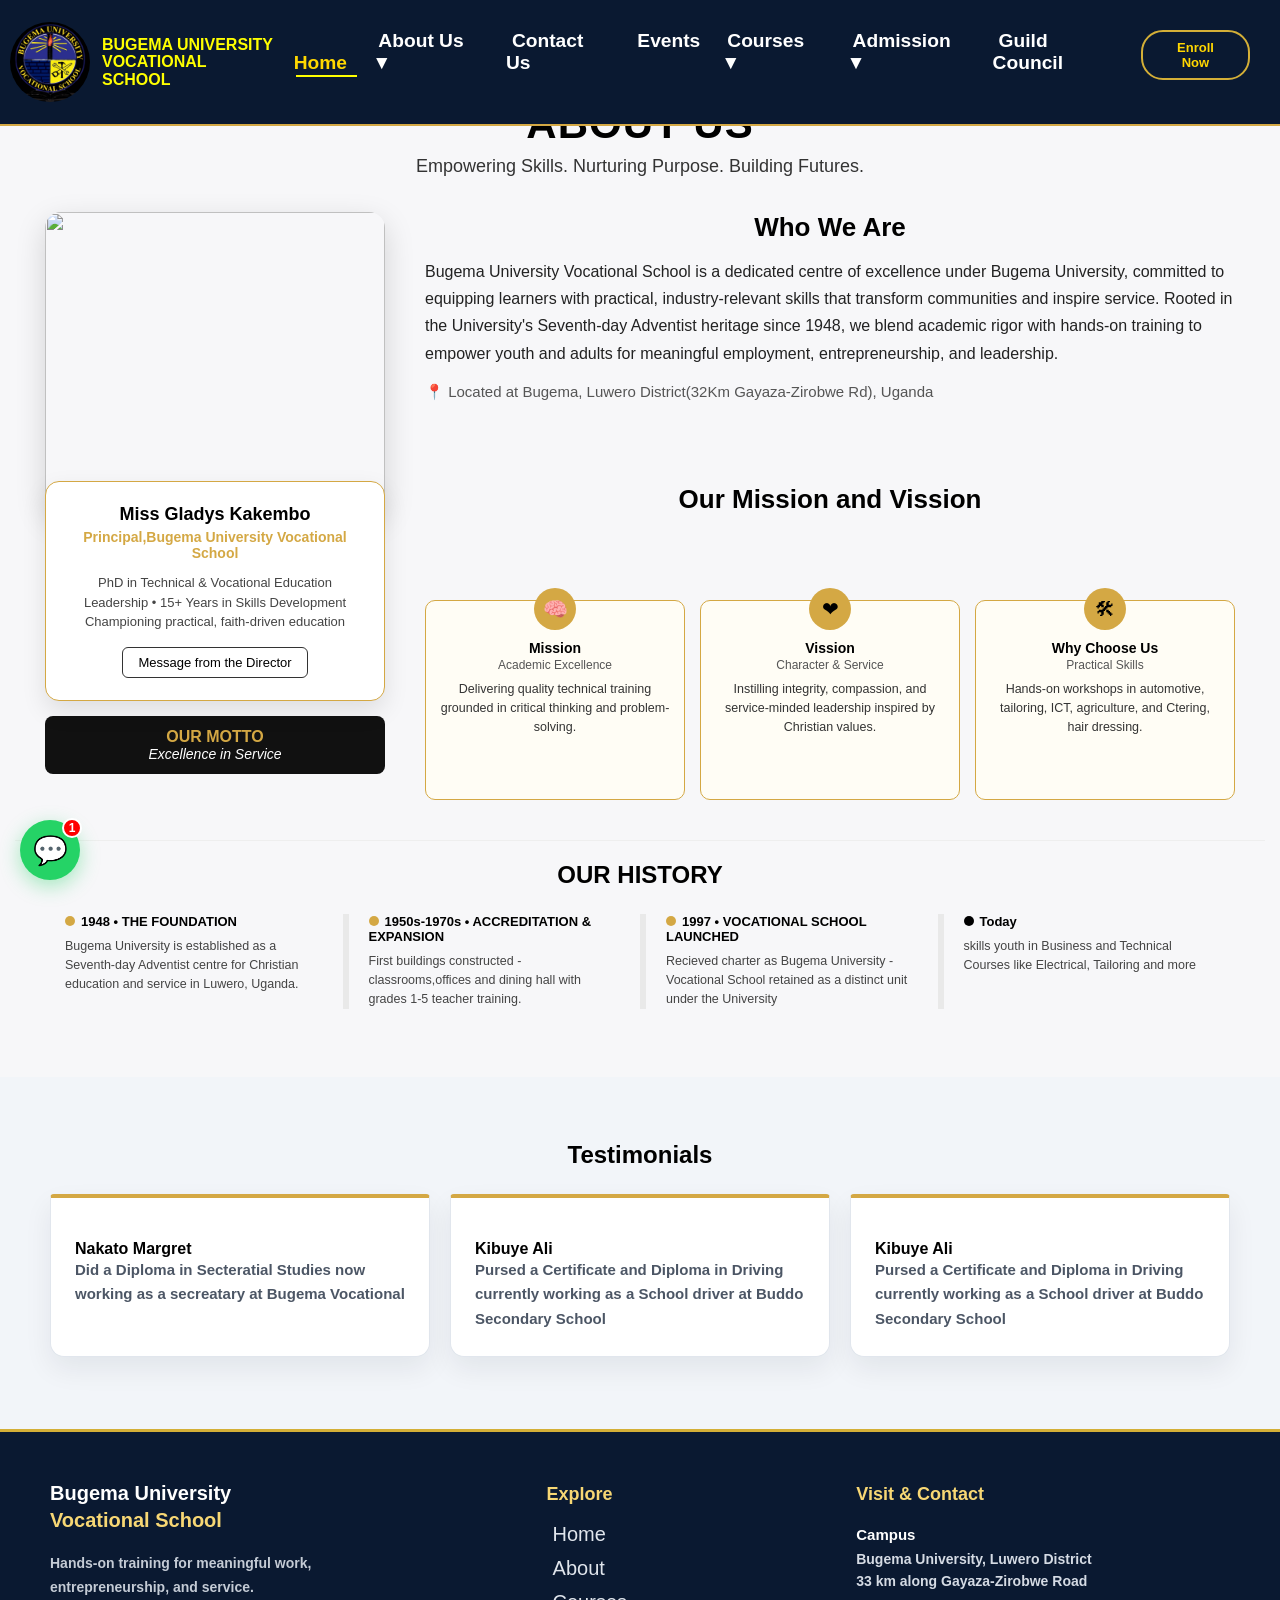
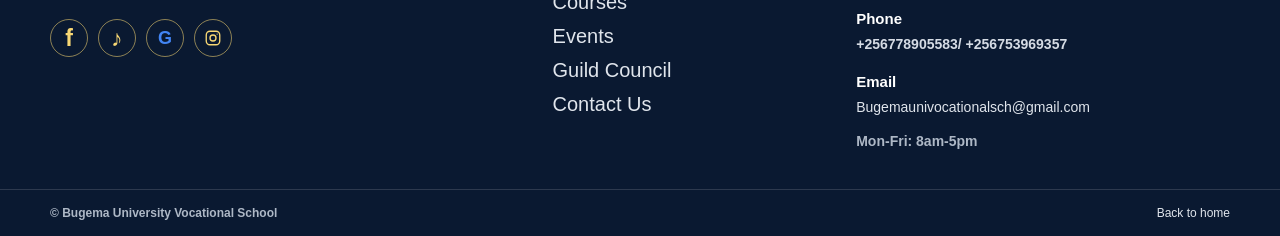
==== commit 161bf84b: "changes applied" ====
--- a/about.html
+++ b/about.html
@@ -5,14 +5,13 @@
     <meta name="viewport" content="width=device-width, initial-scale=1.0">
     <title>About Bugema University Vocational School | Vocational Education in Uganda</title>
     <meta name="description" content="Learn about Bugema University Vocational School, a vocational training institution in Uganda focused on employment, entrepreneurship, and practical skills development.">
-    <meta name="keywords" content="about Bugema vocational school, vocational education Uganda, skills training Luwero, technical school Uganda, vocational school mission Uganda">
     <meta name="robots" content="index, follow">
     <meta property="og:title" content="About Bugema University Vocational School">
     <meta property="og:description" content="A practical vocational school in Uganda that equips students with job-ready skills and leadership values.">
     <meta property="og:type" content="website">
     <meta property="og:image" content="images/logo2.jpg">
     <meta name="twitter:card" content="summary_large_image">
-    <link rel="canonical" href="about.html">
+    <link rel="canonical" href="https://bugemaunivoc.netlify.app/about.html">
     <link rel="stylesheet" href="css/style.css">
 </head>
 <body>
@@ -55,7 +54,7 @@
                     <a href="#">Computer</a>
                 </div>
     </li>
-    <li><a href="#" class="ham-link"><span>👥 </span>Admission ▼</a>
+    <li><a href="admission.html" class="ham-link"><span>👥 </span>Admission ▼</a>
        <div class="dropdown">
         <a href="#how">How to Apply</a>
         <a href="#req">Requirements</a>
@@ -121,6 +120,33 @@
         <div class="test-card"><div class="leader-avatar"><img src=""></div><h4>Kibuye Ali</h4><p><b>Pursed a Certificate and Diploma in Driving currently working as a School driver at Buddo Secondary School</p></div>
       </div>
     </div>
+    <!-- WHATSAPP GREETING POPUP -->
+    <div id="wa-wrapper">
+        <div id="wa-popup">
+            <div class="wa-header">
+                <div
+                    style="width:38px; height:38px; background:white; border-radius:50%; display:flex; align-items:center; justify-content:center;">
+                    🎓</div>
+                <div><b>Bugema Vocational</b><span>Online now - replies in 5 mins</span></div>
+                <div class="wa-close" onclick="closeWAPopup()">✕</div>
+            </div>
+            <div class="wa-body">
+                <div class="wa-msg" id="wa-greet-msg">
+                    Hello! ☀️<br>Welcome to Bugema Vocational.<br><br>How can we help you today?<br><small>•
+                        Fees? • Admission? • Hostel?</small>
+                </div>
+                <div class="wa-time">✓✓ Online • Fast reply</div>
+                <a id="wa-go-btn"
+                    href="https://wa.me/256772000000?text=Hello%20Bugema%20Vocational%2C%20I%20need%20info%20about%20admission.%20My%20name%20is%20"
+                    target="_blank">💬 Continue to WhatsApp</a>
+                <p style="font-size:10px; color:#666; text-align:center; margin-top:10px;">Opens WhatsApp with greeting
+                    ready</p>
+            </div>
+        </div>
+        <div id="wa-btn" onclick="toggleWAPopup()"><span style="font-size:28px">💬</span><span class="wa-notif">1</span>
+        </div>
+    </div>
+
 <footer class="site-footer">
   <div class="footer-main">
     <div class="footer-brand">
@@ -161,6 +187,20 @@
     <a href="index.html">Back to home</a>
   </div>
 </footer>
+    <script>
+        function applyNow(e) {
+            e.preventDefault();
+            let d = e.target.querySelectorAll('input, select, textarea');
+            let msg = `Hello Bugema Vocational, I want to apply.%0AName: ${d[0].value}%0APhone: ${d[1].value}%0ACourse: ${d[2].value}%0AEdu: ${d[3].value}%0AHostel: ${d[4].value}%0AQ: ${d[5].value}`;
+            window.open(`https://wa.me/256772000000?text=${msg}`, '_blank');
+        }
+        let waOpen = false;
+        function toggleWAPopup() { let p = document.getElementById('wa-popup'); p.style.display = waOpen ? 'none' : 'block'; waOpen = !waOpen; }
+        function closeWAPopup() { document.getElementById('wa-popup').style.display = 'none'; waOpen = false; }
+        setTimeout(() => { if (!localStorage.getItem('waShown')) { document.getElementById('wa-popup').style.display = 'block'; waOpen = true; localStorage.setItem('waShown', 'yes'); } }, 8000);
+        let hr = new Date().getHours(); let gr = hr < 12 ? "Hello! ☀️" : hr < 18 ? "Good afternoon! 🌤️" : "Good evening! 🌙";
+        document.getElementById('wa-greet-msg').innerHTML = gr + "<br>Welcome to Bugema Vocational.<br><br>How can we help you today?<br><small>• Fees? • Admission? • Hostel?</small>";
+    </script>
     <script  src="js/script.js"></script>
 </body>
 </html>
--- a/css/style.css
+++ b/css/style.css
@@ -314,7 +314,7 @@
   font-family: 'Segoe UI', sans-serif;
 }
 .section-header{ text-align:center; max-width:700px; margin:0 auto 40px; }
-.section-header h2{ font-size:34px; color:#1a2a4a; margin-bottom:12px; }
+.section-header h2{ font-size:36px; color:#1a2a4a; margin-bottom:12px; }
 .section-header p{ color:#666; font-size:16px; line-height:1.6; }
 
 .leaders-grid{
@@ -335,7 +335,7 @@
 
 .leader-img{
   position:relative;
-  height: 330px;
+  height: 300px;
   overflow:hidden;
   background:#e9e9e9;
 }
@@ -358,12 +358,12 @@
   letter-spacing:0.3px;
 }
 .leader-info{ padding:18px 20px 20px; }
-.leader-info h3{ margin:0; color:#1a2a4a; font-size:18px; }
+.leader-info h3{ margin:0; color:#1a2a4a; font-size:20px; }
 .role{ color:#777; font-size:14px; margin:4px 0 10px; }
 .quote{
   color:#555;
   font-style:italic;
-  font-size:13.5px;
+  font-size:14px;
   line-height:1.5;
   margin:0 0 14px;
   border-left: 2px solid #d4a84b;
@@ -1581,13 +1581,55 @@
 .footer-bottom a {
     font-size: 12px;
 }
-/* floating watsup */
-#wa-wrapper {
+/* watsup pop up */
+
+    
+/* hambeguer styles */
+.h1header {
+      background-color: #0A1931;
+    color: white;
+    display: none;
+    top: 0;
+    width: 100%;
+    position: absolute;
+    left: 0;
+    font-family: Arial, Helvetica, sans-serif;
+
+
+
+}
+
+.hamdrawer span {
+    margin: 5px;
+    display: none;
+}
+
+.h1header h1 {
+    font-size: 15.2px;
+    padding: 30px 10px;
+    white-space: nowrap;
+    color: gold;
+
+}
+
+.hambeguer {
+    display: none;
+}
+
+.hambeguer-wrap {
+    display: none;
+
+}
+
+.overlay {
+    display: none;
+}
+/* WhatsApp Greeting */
+    #wa-wrapper {
       position: fixed;
       bottom: 20px;
       left: 20px;
       z-index: 99999;
-      font-family: Arial, sans-serif;
     }
 
     #wa-btn {
@@ -1616,11 +1658,6 @@
       100% {
         transform: scale(1)
       }
-    }
-
-    .wa-icon {
-      font-size: 28px;
-      color: white;
     }
 
     .wa-notif {
@@ -1673,14 +1710,6 @@
       position: relative;
     }
 
-    .wa-header img {
-      width: 38px;
-      height: 38px;
-      border-radius: 50%;
-      background: white;
-      padding: 3px;
-    }
-
     .wa-header b {
       display: block;
       font-size: 14px;
@@ -1718,7 +1747,6 @@
       font-size: 14px;
       line-height: 1.5;
       box-shadow: 0 2px 5px rgba(0, 0, 0, 0.1);
-      position: relative;
     }
 
     .wa-time {
@@ -1740,60 +1768,7 @@
       font-weight: bold;
       font-size: 15px;
       box-shadow: 0 4px 15px rgba(37, 211, 102, 0.4);
-      transition: 0.3s;
-    }
-
-    #wa-go-btn:hover {
-      background: #128C7E;
-      transform: translateY(-1px);
-    }
-
-    .wa-note {
-      font-size: 10px;
-      color: #666;
-      text-align: center;
-      margin-top: 10px;
-    }
-/* hambeguer styles */
-.h1header {
-      background-color: #0A1931;
-    color: white;
-    display: none;
-    top: 0;
-    width: 100%;
-    position: absolute;
-    left: 0;
-    font-family: Arial, Helvetica, sans-serif;
-
-
-
-}
-
-.hamdrawer span {
-    margin: 5px;
-    display: none;
-}
-
-.h1header h1 {
-    font-size: 15.2px;
-    padding: 30px 10px;
-    white-space: nowrap;
-    color: gold;
-
-}
-
-.hambeguer {
-    display: none;
-}
-
-.hambeguer-wrap {
-    display: none;
-
-}
-
-.overlay {
-    display: none;
-}
+    }
 
 /* Media Queries */
 @media(max-width:900px) {
@@ -1978,7 +1953,7 @@
      }
 
     .heroContent .content h2 {
-        font-size: 2rem;
+        font-size: clamp(2rem, 8vw, 3rem);
 
     }
 
@@ -2001,6 +1976,17 @@
     .heroContent .content .hero-btns {
         margin-top: 15px;
         margin-right: 80px;
+    }
+
+    .leaders-grid,
+    .about-pillars,
+    .test-grid,
+    .event-grid,
+    .contact-content,
+    .course-grid,
+    .footer-main,
+    .ministers {
+        grid-template-columns: 1fr !important;
     }
 
     /* LEADERS in home page */
@@ -2878,28 +2864,4 @@
         overflow-y: auto;
         padding: 20px;
     }
-}
-
-@media (max-width: 360px) {
-    .navbar {
-        padding-right: 10px;
-        padding-left: 10px;
-    }
-
-    .navbar .logo img {
-        width: 48px;
-        height: 48px;
-    }
-
-    .event-filters {
-        gap: 6px;
-    }
-
-    .event-filters button {
-        padding: 7px 9px;
-    }
-
-    .actions {
-        flex-direction: column;
-    }
 }
